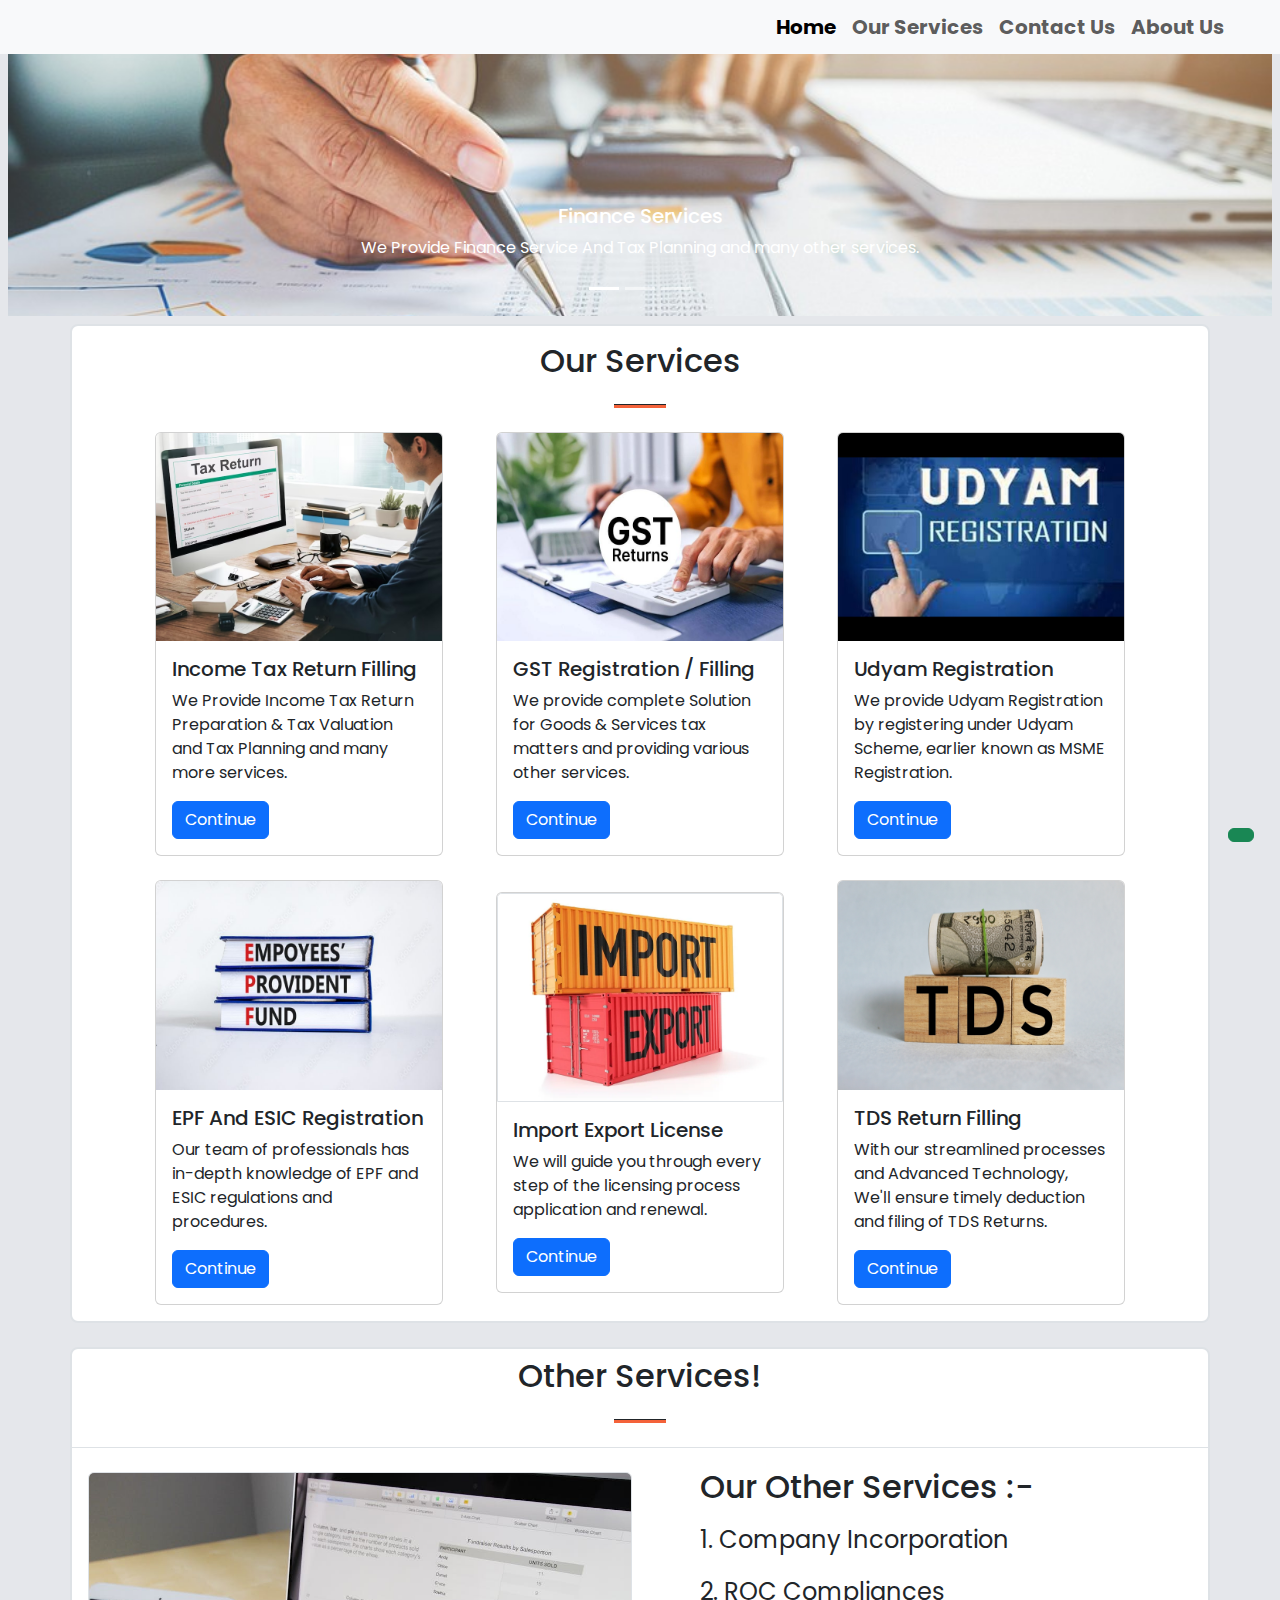
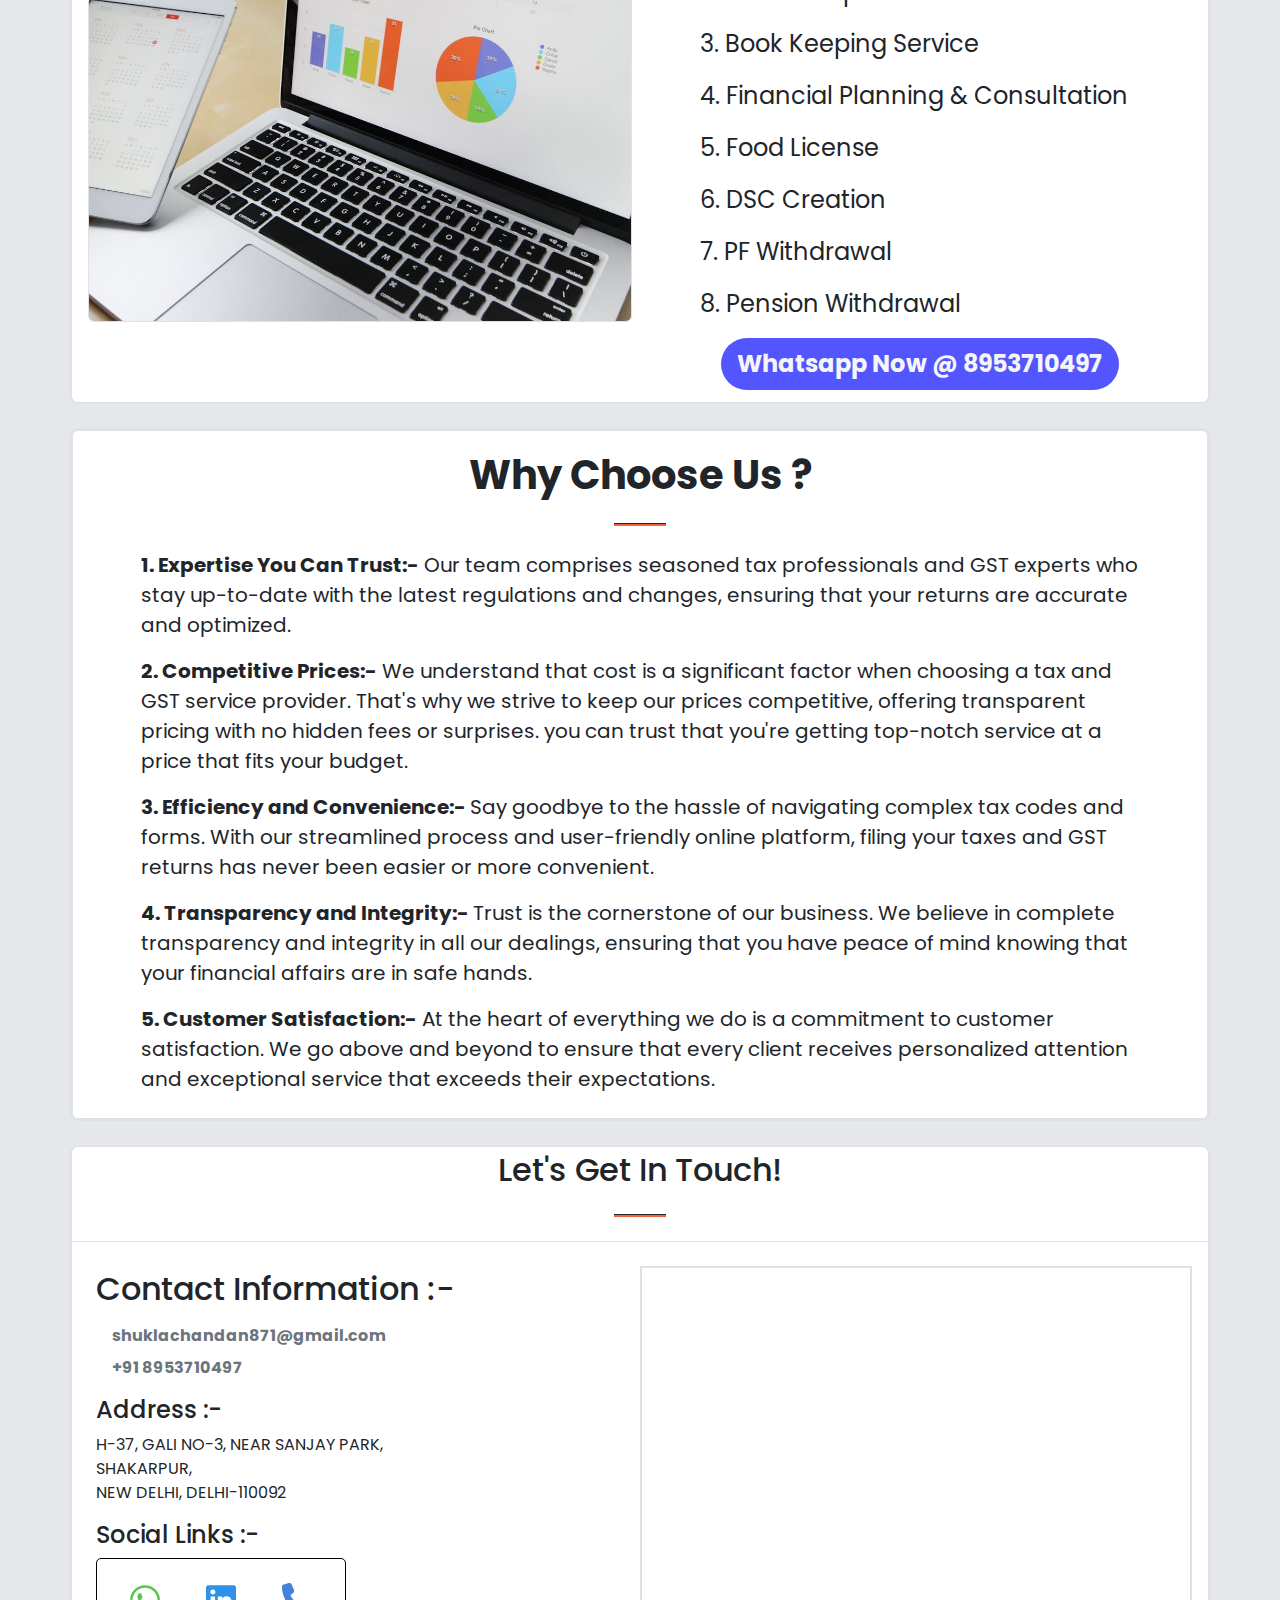
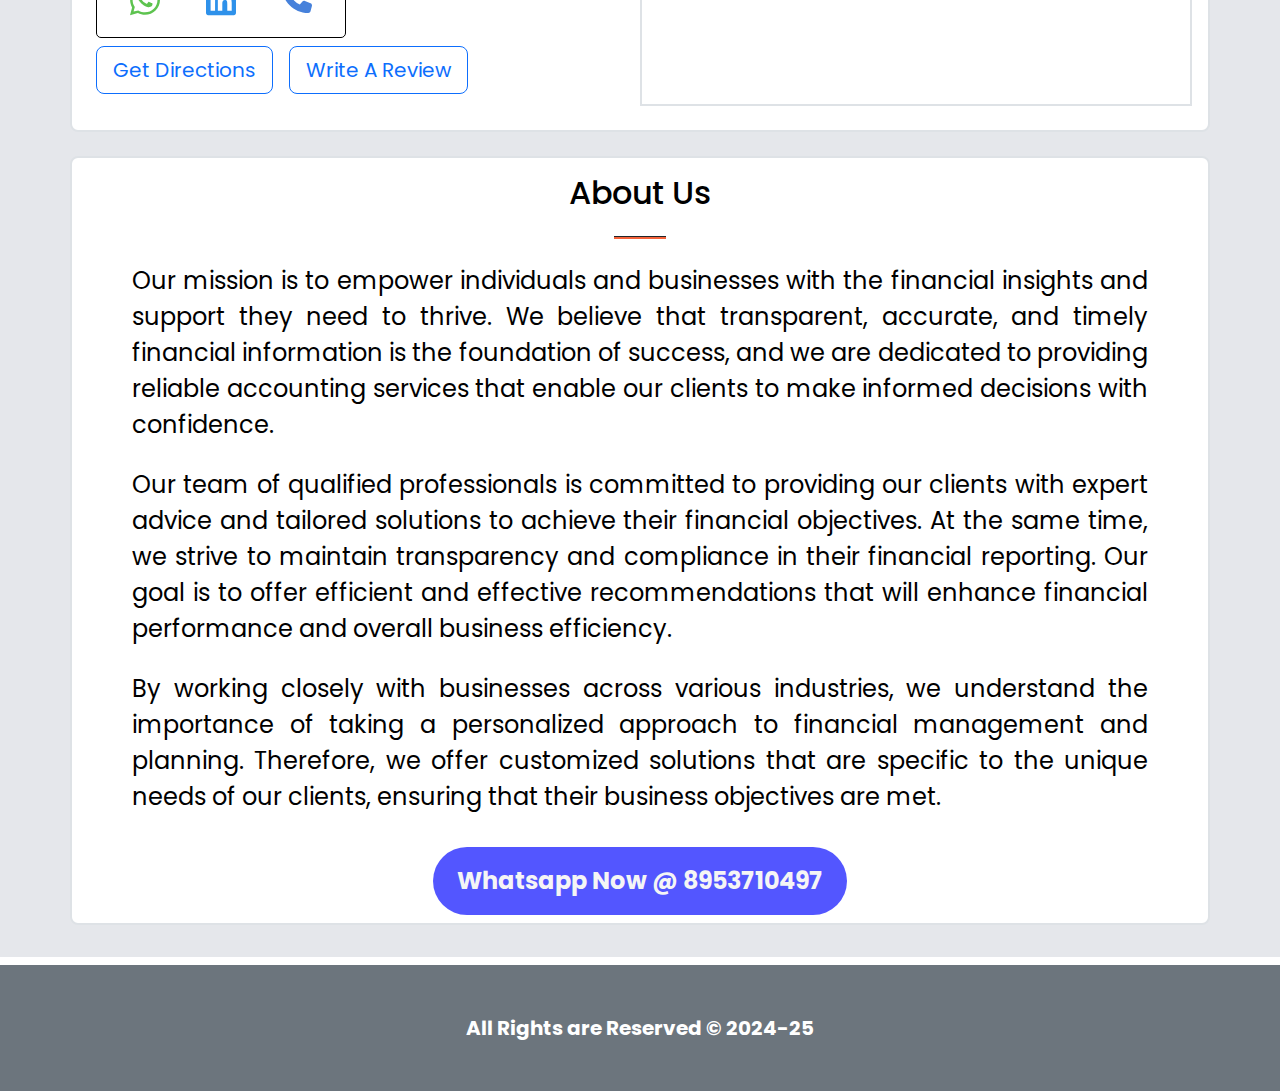
==== index.html @ 37f2f330 "Add review button." ====
<!DOCTYPE html>
<html lang="en">

<head>
  <meta charset="UTF-8">
  <meta name="viewport" content="width=device-width, initial-scale=1.0">

  <title>Yourtaxguy.in : ITR File, GST Registration , Udyam Registration & Other Commercial Services</title>

  <meta name="title"
    content="Yourtaxguy.in : ITR File, GST Registration , Udyam Registration & Other Commercial Services">

  <meta name="description"
    content="Yourtaxguy , taxguy : Yourtaxguy.in provides Income Tax Return Filling , ITR Filling , GST Registration , GST Return Filling , Udyam Registration , MSME Registration , EPF Registration , ESIC Registration , Import & Export License Compliances , Import Export License Renewal , TDS Return Filling , PF Withdrawal, Pension Withdrawal , Financial Planning , Food License , Book Keeping , DSC Creation , ROC Compliances services at one place Yourtaxguy,Delhi ITR File Agent,Delhi GST Registration Agent,Delhi Udyam Registration ,best ITR file near me,best GST Registration near me,best ITR File Agent in Gurugram,best GST Registration File Agent in Gurugram">

  <meta name="keywords"
    content="Yourtaxguy, Taxguy , taxguy , taxmate , taxsavy , taxsaver , taxsavypro , taxreturn , tax return , GST return , yourtaxsavy.in , Yourtaxguy.in , yourtaxguy.in ">


  <meta name="DC.title" content="ITR Filing in Delhi, GST Return Filing ">
  <meta name="DC.description"
    content="Get expert assistance for Income Tax Return (ITR) filing services and Goods and Services Tax (GST) registration in Delhi. Our team of professionals can help you with accurate and timely filing of your ITR and comprehensive GST registration services. Contact us today for personalized tax and compliance solutions.">


  <meta name="copyright"
    content="CHANDAN SHUKLA & ASSOCIATES, H. No.-1063, Gali No.- 25A,Swatantra Nagar, Narela, Delhi -110040, India">
  <meta name="city" content="Delhi">
  <meta name="country" content="India">
  <meta name="zipcode" content="110040">
  <meta name="state" content="Delhi">
  <meta name="rating" content="general">
  <meta name="geo.region" content="IN-DL">
  <meta name="geo.placename" content="Delhi">
  <meta name="geography" content="H. No.-1063, Gali No.- 25A,Swatantra Nagar, Narela, Delhi -110040, India">


  <meta http-equiv="content-language" content="en">
  <meta name="distribution" content="global">

  <meta name="robots" content="index , follow">
  <meta name="googlebot" content="index , follow">
  <meta name="googlebot" content="notranslate">
  <meta name="google" content="nopagereadaloud">


  <meta name="author" content="Master">


  <link rel="canonical" href="https://yourtaxguy.in/">

  <!-- this is favicon -->
  <link rel="icon" type="image/png" sizes="32x32" href="./assets/android-chrome-192x192.png">


  <!-- this is for facebook -->
  <meta property="og:type" content="website">
  <meta property="og:url" content="https://yourtaxguy.in/">
  <meta property="og:title"
    content="Yourtaxguy.in : ITR File, GST Registration , Udyam Registration & Other Commercial Services">

  <meta property="og:description"
    content="Yourtaxguy , taxguy : Yourtaxguy.in provides Income Tax Return Filling , ITR Filling , GST Registration , GST Return Filling , Udyam Registration , MSME Registration , EPF Registration , ESIC Registration , Import & Export License Compliances , Import Export License Renewal , TDS Return Filling , PF Withdrawal, Pension Withdrawal , Financial Planning , Food License , Book Keeping , DSC Creation , ROC Compliances services at one place Yourtaxguy">




  <!-- this is for twitter -->
  <meta property="twitter:url" content="https://yourtaxguy.in/">

  <meta property="twitter:title"
    content="Yourtaxguy.in : ITR File, GST Registration , Udyam Registration & Other Commercial Services">

  <meta property="twitter:description"
    content="Yourtaxguy , taxguy : Yourtaxguy.in provides Income Tax Return Filling , ITR Filling , GST Registration , GST Return Filling , Udyam Registration , MSME Registration , EPF Registration , ESIC Registration , Import & Export License Compliances , Import Export License Renewal , TDS Return Filling , PF Withdrawal, Pension Withdrawal , Financial Planning , Food License , Book Keeping , DSC Creation , ROC Compliances services at one place Yourtaxguy">

  <!-- Google Tag Manager -->
  <script>(function (w, d, s, l, i) {
      w[l] = w[l] || []; w[l].push({
        'gtm.start':
          new Date().getTime(), event: 'gtm.js'
      }); var f = d.getElementsByTagName(s)[0],
        j = d.createElement(s), dl = l != 'dataLayer' ? '&l=' + l : ''; j.async = true; j.src =
          'https://www.googletagmanager.com/gtm.js?id=' + i + dl; f.parentNode.insertBefore(j, f);
    })(window, document, 'script', 'dataLayer', 'GTM-MVFW723H');</script>
  <!-- End Google Tag Manager -->

  <!-- this is bootstrap -->
  <link href="https://cdn.jsdelivr.net/npm/bootstrap@5.3.3/dist/css/bootstrap.min.css" rel="stylesheet"
    integrity="sha384-QWTKZyjpPEjISv5WaRU9OFeRpok6YctnYmDr5pNlyT2bRjXh0JMhjY6hW+ALEwIH" crossorigin="anonymous">
  <link rel="stylesheet" href="./css/styles.css">

  <!-- this is fontawesome icons -->
  <link rel="stylesheet" href="https://cdnjs.cloudflare.com/ajax/libs/font-awesome/6.5.2/css/all.min.css"
    integrity="sha512-SnH5WK+bZxgPHs44uWIX+LLJAJ9/2PkPKZ5QiAj6Ta86w+fsb2TkcmfRyVX3pBnMFcV7oQPJkl9QevSCWr3W6A=="
    crossorigin="anonymous" referrerpolicy="no-referrer" />
  <script src="https://cdn.jsdelivr.net/npm/bootstrap@5.3.3/dist/js/bootstrap.bundle.min.js"
    integrity="sha384-YvpcrYf0tY3lHB60NNkmXc5s9fDVZLESaAA55NDzOxhy9GkcIdslK1eN7N6jIeHz" crossorigin="anonymous"
    defer></script>
  <script src="./Js/main.js" defer></script>
</head>

<body>
  <!-- Google Tag Manager (noscript) -->
  <noscript><iframe src="https://www.googletagmanager.com/ns.html?id=GTM-MVFW723H" height="0" width="0"
      style="display:none;visibility:hidden"></iframe></noscript>
  <!-- End Google Tag Manager (noscript) -->



  <main class="main-section mb-2 py-2">
    <nav class="navbar navbar-expand-lg bg-body-tertiary fixed-top mb-2 py-1" id="main-nav">
      <div class="container-fluid px-4 px-lg-5">

        <!--  <a class="navbar-brand home" href="/" >
          <img src="./assets/update_logo(2).png" alt="LOGO" class="img-fluid" id="logo">
        </a> -->
        <button class="navbar-toggler" type="button" data-bs-toggle="collapse" data-bs-target="#navbarSupportedContent"
          aria-controls="navbarSupportedContent" aria-expanded="false" aria-label="Toggle navigation">
          <span class="navbar-toggler-icon"></span>
        </button>
        <div class="collapse navbar-collapse" id="navbarSupportedContent">
          <ul class="navbar-nav ms-auto my-2 my-lg-0">
            <li class="nav-item fw-bold fs-5">
              <a class="nav-link active" aria-current="page" href="#">Home</a>
            </li>
            <li class="nav-item fw-bold fs-5">
              <a class="nav-link" href="#services">Our Services</a>
            </li>

            <li class="nav-item fw-bold fs-5">
              <a class="nav-link" href="#contact">Contact Us</a>
            </li>
            <li class="nav-item fw-bold fs-5">
              <a class="nav-link" href="#about-heading">About Us</a>
            </li>
          </ul>

        </div>
      </div>
    </nav>



    <!--This is content  -->
    <div id="carouselExampleSlidesOnly" class="carousel slide my-2" data-bs-ride="carousel">
      <!-- Indicator -->

      <div class="carousel-indicators">
        <button type="button" data-bs-target="#carouselExampleDark" data-bs-slide-to="0" class="active"
          aria-current="true" aria-label="Slide 1"></button>
        <button type="button" data-bs-target="#carouselExampleDark" data-bs-slide-to="1" aria-label="Slide 2"></button>
        <button type="button" data-bs-target="#carouselExampleDark" data-bs-slide-to="2" aria-label="Slide 3"></button>
      </div>


      <div class="carousel-inner">
        <div class="carousel-item active px-2">
          <img src="./images/finance-1.jpg" class="d-block w-100" alt="finance-image">
          <!--  -->
          <div class="carousel-caption d-none d-md-block text-white">
            <h5>Finance Services</h5>
            <p>We Provide Finance Service And Tax Planning and many other services.</p>
          </div>

        </div>
        <div class="carousel-item px-2">
          <img src="./images/income-tax-2.jpg" class="d-block w-100" alt="income-tax-image">
          <!--  -->
          <div class="carousel-caption d-none d-md-block text-white">
            <h5>Income Tax And Many Other Services</h5>
            <p>We Provide Income Tax Return And GST Registration and many other services.</p>
          </div>

        </div>
        <div class="carousel-item px-2">
          <img src="./images/coins-3.jpg" class="d-block w-100" alt="coings-image">


          <div class="carousel-caption d-none d-md-block text-white">
            <h5>Economical Services</h5>
            <p>Tax Planning, GST Registration , Udyam Registration.</p>
          </div>

        </div>
      </div>

    </div>



    <section class="page-section container bg-white border border-2 rounded-3 py-3 my-2" id="services">
      <div class="container px-4 px-lg-5">
        <h2 class="text-center mt-0">Our Services</h2>
        <hr class="divider" />


        <div
          class="d-flex flex-column gap-2 justify-content-center  align-items-center flex-md-row  justify-content-md-around">


          <div class="card" style="width: 18rem;">
            <img src="./images/image_1.jpg" class="card-img-top" alt="tax-return-image">
            <div class="card-body">
              <h5 class="card-title">Income Tax Return Filling</h5>
              <p class="card-text">We Provide Income Tax Return Preparation & Tax Valuation and Tax Planning and many
                more services.</p>
              <!-- Here we Will Change -->
              <a href="https://wa.me/+918953710497?text=Hi Sir , I need help for ITR Filing." target="_blank"
                class="btn btn-primary">Continue</a>
            </div>
          </div>



          <div class="card" style="width: 18rem;">
            <img src="./images/GST_img.jpg" class="card-img-top" alt="gst-return-img">
            <div class="card-body">
              <h5 class="card-title">GST Registration / Filling</h5>
              <p class="card-text">We provide complete Solution for Goods & Services tax matters and providing various
                other services.</p>
              <a href="https://wa.me/+918953710497?text=Hi Sir,I need help for GST Related Services." target="_blank"
                class="btn btn-primary">Continue</a>
            </div>
          </div>




          <div class="card" style="width: 18rem;">
            <img src="./images/udyam_register_2.jpg" class="card-img-top" alt="Udyam-registeration-image">
            <div class="card-body">
              <h5 class="card-title">Udyam Registration</h5>
              <p class="card-text">We provide Udyam Registration by registering under Udyam Scheme, earlier known as
                MSME Registration.</p>
              <a href="https://wa.me/+918953710497?text=Hi Sir , I need help for Udyam Registration." target="_blank"
                class="btn btn-primary">Continue</a>
            </div>
          </div>

          <!-- THis is fourth -->
        </div>
        <br>
        <div
          class="d-flex flex-column gap-2 justify-content-center  align-items-center flex-md-row  justify-content-md-around">
          <!-- this is fourth -->
          <div class="card" style="width: 18rem;">
            <img src="./images/img_epf-3.jpg" class="card-img-top" alt="GST-img">
            <div class="card-body">
              <h5 class="card-title">EPF And ESIC Registration</h5>
              <p class="card-text">Our team of professionals has in-depth knowledge of EPF and ESIC regulations and
                procedures.</p>
              <a href="https://wa.me/+918953710497?text=Hi Sir , I need help for EPF or ESIC Registration."
                target="_blank" class="btn btn-primary">Continue</a>
            </div>
          </div>
          <!-- this is fifth -->
          <div class="card" style="width: 18rem;">
            <img src="./images/import_export.webp" class="card-img-top border-bottom border" alt="GST-img">
            <div class="card-body">
              <h5 class="card-title">Import Export License</h5>
              <p class="card-text">We will guide you through every step of the licensing process application and
                renewal.</p>
              <a href="https://wa.me/+918953710497?text=Hi Sir , I need help regarding Import Export License."
                target="_blank" class="btn btn-primary">Continue</a>
            </div>
          </div>
          <!-- this is sixth -->
          <div class="card" style="width: 18rem;">
            <img src="./images/TDS.webp" class="card-img-top" alt="GST-img">
            <div class="card-body">
              <h5 class="card-title">TDS Return Filling</h5>
              <p class="card-text">With our streamlined processes and Advanced Technology, We'll ensure timely deduction
                and filing of TDS Returns.</p>
              <a href="https://wa.me/+918953710497?text=Hi Sir , I need help regarding TDS Return Filing."
                target="_blank" class="btn btn-primary">Continue</a>
            </div>
          </div>


        </div>
      </div>
    </section>


    <section class="page-section my-4 container bg-white border border-2 rounded-3" id="other-services">
      <div class="row gx--4 gx-lg-5 justify-content-center">
        <div class="col-lg-8 col-xl-6 text-center">
          <h2 class="mt-2">Other Services!</h2>
          <hr class="divider" />
        </div>
      </div>
      <!-- here content will arrive -->
      <div class="row  border-top px-2 py-2">

        <!-- this is first column -->
        <div class="col-12 col-md-6 py-2 px-2 mt-sm-2">
          <div class="d-flex justify-content-center align-items-center flex-md-column mx-auto mw-1400">


            <img src="./images/finance.jpg" class="border rounded-2 img-fluid object-fit-cover w-100 mw-400 h-350"
              alt="finance-img">
          </div>
        </div>
        <!-- this is second column -->
        <div class="col-12 col-md-6 mt-1 mt-sm-2">
          <div class="mx-4 px-4 mt-1 fs-4">
            <h3 class="text-start fs-2 mb-1">Our Other Services :-</h3>
            <p class="mt-3">1. Company Incorporation</p>
            <p>2. ROC Compliances</p>
            <p>3. Book Keeping Service</p>
            <p>4. Financial Planning & Consultation</p>
            <p>5. Food License</p>
            <p>6. DSC Creation</p>
            <p>7. PF Withdrawal</p>
            <p>8. Pension Withdrawal</p>
            <div class="d-flex justify-content-center align-items-center">

              <a href="https://wa.me/+918953710497" target="_blank"
                class="other-service-btn fs-4 px-3 py-2 mb-1 text-decoration-none">Whatsapp Now @ 8953710497</a>
            </div>
          </div>
        </div>
      </div>
    </section>


    <section class="page-section my-4 container  bg-white border border-2 rounded-3" id="why-choose-us">
      <!--  -->
      <div class="row border px-2 py-2 rounded">
        <!--this is second column  -->
        <div class="col-12 mt-1 mt-sm-2">
          <div class="mx-4 px-4 mt-1 fs-4">
            <!--  -->
            <div class="row gx--4 gx-lg-5 justify-content-center">
              <div class="col-lg-8 col-xl-6 text-center">
                <h1 class="mt-0 fs-1 fw-bold">Why Choose Us ?</h1>
                <hr class="divider" />
              </div>
            </div>

            <!--  -->
            <div class="fs-5">
              <p><strong>1. Expertise You Can Trust:-</strong> Our team comprises seasoned tax professionals and GST
                experts who stay up-to-date with the latest regulations and changes, ensuring that your returns are
                accurate and optimized. </p>
              <p><strong> 2. Competitive Prices:-</strong> We understand that cost is a significant factor when choosing
                a tax and GST service provider. That's why we strive to keep our prices competitive, offering
                transparent pricing with no hidden fees or surprises. you can trust that you're getting top-notch
                service at a price that fits your budget.</p>
              <p><strong>3. Efficiency and Convenience:- </strong>Say goodbye to the hassle of navigating complex tax
                codes and forms. With our streamlined process and user-friendly online platform, filing your taxes and
                GST returns has never been easier or more convenient.</p>
              <p><strong>4. Transparency and Integrity:- </strong>Trust is the cornerstone of our business. We believe
                in complete transparency and integrity in all our dealings, ensuring that you have peace of mind knowing
                that your financial affairs are in safe hands.</p>

              <p><strong>5. Customer Satisfaction:-</strong> At the heart of everything we do is a commitment to
                customer satisfaction. We go above and beyond to ensure that every client receives personalized
                attention and exceptional service that exceeds their expectations.</p>

            </div>



          </div>
        </div>

        <!--  -->
      </div>

    </section>


    <section class="page-section my-4 container bg-white border border-2 rounded-3" id="contact">

      <div class="row gx-4 gx-lg-5 justify-content-center">
        <div class="col-lg-8 col-xl-6 text-center">
          <h2 class="mt-1">Let's Get In Touch!</h2>
          <hr class="divider" />
        </div>
      </div>
      <div class="row border-top border-1 px-3 py-4 ">
        <div class="col-12 col-md-6 px-2 py-1">
          <section class="contact-info">
            <h2 class="text-md-wrap">Contact Information :-</h2>
            <ul class="list-unstyled mb-2 d-flex flex-column w-100">
              <li class="my-2"><span><i class="fa-solid fa-envelope"></i></span><a
                  href="mailto:shuklachandan871@gmail.com"
                  class="mx-2 px-2 link-secondary text-decoration-none fw-bold">shuklachandan871@gmail.com</a></li>


              <li class="mb-2"><span><i class="fa-solid fa-phone"></i></span><a href="tel:+91 8953710497"
                  class="mx-2 px-2 link-secondary text-decoration-none fw-bold">+91 8953710497</a></li>
            </ul>
          </section>

          <!-- Here we will show address -->
          <section class="address">
            <h3 class="fs-4">Address :-</h3>
            <address>
              H-37, GALI NO-3,
              NEAR SANJAY PARK,<br>
              SHAKARPUR, <br>
              NEW DELHI, DELHI-110092
            </address>
          </section>


          <h3 class="fs-4">Social Links :-</h3>
          <div class="social-icons py-4">
            <!-- This is whatsapp icon -->
            <a href="https://wa.me/+918953710497?text=Important update: Your financial statement review is complete. Click here for details."
              aria-label="Chat on Whatsapp" target="_blank" class="icon-center">
              <div class="icons">
                <svg version="1.1" xmlns="http://www.w3.org/2000/svg" xmlns:xlink="http://www.w3.org/1999/xlink"
                  viewBox="0,0,224,256" role="img" aria-labelledby="whatsapp">
                  <title id="whatsapp">Whatsapp</title>
                  <g fill="#5dc34f" fill-rule="nonzero" stroke="none" stroke-width="1" stroke-linecap="butt"
                    stroke-linejoin="miter" stroke-miterlimit="10" stroke-dasharray="" stroke-dashoffset="0"
                    font-family="none" font-weight="none" font-size="none" text-anchor="none"
                    style="mix-blend-mode: normal">
                    <g transform="scale(0.5,0.5)">
                      <path
                        d="M380.9,97.1c-41.9,-42 -97.7,-65.1 -157,-65.1c-122.4,0 -222,99.6 -222,222c0,39.1 10.2,77.3 29.6,111l-31.5,115l117.7,-30.9c32.4,17.7 68.9,27 106.1,27h0.1c122.3,0 224.1,-99.6 224.1,-222c0,-59.3 -25.2,-115 -67.1,-157zM223.9,438.7c-33.2,0 -65.7,-8.9 -94,-25.7l-6.7,-4l-69.8,18.3l18.6,-68.1l-4.4,-7c-18.5,-29.4 -28.2,-63.3 -28.2,-98.2c0,-101.7 82.8,-184.5 184.6,-184.5c49.3,0 95.6,19.2 130.4,54.1c34.8,34.9 56.2,81.2 56.1,130.5c0,101.8 -84.9,184.6 -186.6,184.6zM325.1,300.5c-5.5,-2.8 -32.8,-16.2 -37.9,-18c-5.1,-1.9 -8.8,-2.8 -12.5,2.8c-3.7,5.6 -14.3,18 -17.6,21.8c-3.2,3.7 -6.5,4.2 -12,1.4c-32.6,-16.3 -54,-29.1 -75.5,-66c-5.7,-9.8 5.7,-9.1 16.3,-30.3c1.8,-3.7 0.9,-6.9 -0.5,-9.7c-1.4,-2.8 -12.5,-30.1 -17.1,-41.2c-4.5,-10.8 -9.1,-9.3 -12.5,-9.5c-3.2,-0.2 -6.9,-0.2 -10.6,-0.2c-3.7,0 -9.7,1.4 -14.8,6.9c-5.1,5.6 -19.4,19 -19.4,46.3c0,27.3 19.9,53.7 22.6,57.4c2.8,3.7 39.1,59.7 94.8,83.8c35.2,15.2 49,16.5 66.6,13.9c10.7,-1.6 32.8,-13.4 37.4,-26.4c4.6,-13 4.6,-24.1 3.2,-26.4c-1.3,-2.5 -5,-3.9 -10.5,-6.6z">
                      </path>
                    </g>
                  </g>
                </svg>
              </div>
            </a>
            <!-- This is linkedin icon -->
            <a href="https://www.linkedin.com/in/chandan-prakash-shukla-a1a9a01b4/" target="_blank" class="icon-center"
              aria-label="LinkedIn">
              <div class="icons">
                <svg version="1.1" xmlns="http://www.w3.org/2000/svg" xmlns:xlink="http://www.w3.org/1999/xlink"
                  viewBox="0,0,224,256" role="img" aria-labelledby="titleID">
                  <title id="titleID">LinkedIn</title>
                  <g fill-opacity="0.87059" fill="#0f81e7" fill-rule="nonzero" stroke="none" stroke-width="1"
                    stroke-linecap="butt" stroke-linejoin="miter" stroke-miterlimit="10" stroke-dasharray=""
                    stroke-dashoffset="0" font-family="none" font-weight="none" font-size="none" text-anchor="none"
                    style="mix-blend-mode: normal" aria-label="icon" role="icon">
                    <g transform="scale(0.5,0.5)">
                      <path
                        d="M416,32h-384.1c-17.6,0 -31.9,14.5 -31.9,32.3v383.4c0,17.8 14.3,32.3 31.9,32.3h384.1c17.6,0 32,-14.5 32,-32.3v-383.4c0,-17.8 -14.4,-32.3 -32,-32.3zM135.4,416h-66.4v-213.8h66.5v213.8zM102.2,173c-21.3,0 -38.5,-17.3 -38.5,-38.5c0,-21.2 17.2,-38.5 38.5,-38.5c21.2,0 38.5,17.3 38.5,38.5c0,21.3 -17.2,38.5 -38.5,38.5zM384.3,416h-66.4v-104c0,-24.8 -0.5,-56.7 -34.5,-56.7c-34.6,0 -39.9,27 -39.9,54.9v105.8h-66.4v-213.8h63.7v29.2h0.9c8.9,-16.8 30.6,-34.5 62.9,-34.5c67.2,0 79.7,44.3 79.7,101.9z">
                      </path>
                    </g>
                  </g>
                </svg>
              </div>
            </a>
            <!-- this is phone icon -->
            <a href="tel:+91 8953710497" class="icon-center" aria-label="Phone">
              <div class="icons">
                <svg version="1.1" xmlns="http://www.w3.org/2000/svg" xmlns:xlink="http://www.w3.org/1999/xlink"
                  viewBox="0,0,256,256" role="img" aria-labelledby="phone">
                  <title id="phone">Phone</title>
                  <g fill="#4681db" fill-rule="nonzero" stroke="none" stroke-width="1" stroke-linecap="butt"
                    stroke-linejoin="miter" stroke-miterlimit="10" stroke-dasharray="" stroke-dashoffset="0"
                    font-family="none" font-weight="none" font-size="none" text-anchor="none"
                    style="mix-blend-mode: normal">
                    <g transform="translate(-0.00564,0.00564) scale(0.5,0.5)">
                      <path
                        d="M164.9,24.6c-7.7,-18.6 -28,-28.5 -47.4,-23.2l-88,24c-17.4,4.8 -29.5,20.6 -29.5,38.6c0,247.4 200.6,448 448,448c18,0 33.8,-12.1 38.6,-29.5l24,-88c5.3,-19.4 -4.6,-39.7 -23.2,-47.4l-96,-40c-16.3,-6.8 -35.2,-2.1 -46.3,11.6l-40.4,49.3c-70.4,-33.3 -127.4,-90.3 -160.7,-160.7l49.3,-40.3c13.7,-11.2 18.4,-30 11.6,-46.3l-40,-96z">
                      </path>
                    </g>
                  </g>
                </svg>
              </div>
            </a>

          </div>
          <div class="d-flex gap-3">
            <div>
              <a href="#" id="direction-link">
                <button class="btn btn-outline-primary btn-lg my-2 px-3 py-2 fs-5 direction" id="direction">
                  <i class="fa fa-location-arrow"></i>
                  Get Directions</button>
              </a>
            </div>


            <!--  -->
            <div>
              <a href="https://g.co/kgs/AqQLzF2" target="_blank">
              <button class="btn btn-outline-primary btn-lg my-2 px-3 py-2 fs-5">
                Write A Review
              </button>
            </a>
            </div>
          </div>

        </div>
        <section class="col-12 col-md-6 border border-2 py-2">
          <iframe
            src="https://www.google.com/maps/embed?pb=!1m18!1m12!1m3!1d17278.018504599906!2d77.2571891956!3d28.62875570333559!2m3!1f0!2f0!3f0!3m2!1i1024!2i768!4f13.1!3m3!1m2!1s0x390ce34d3da9c6a1%3A0x2f061e770eccf4a7!2sShakarpur%2C%20Delhi%2C%20110092!5e0!3m2!1sen!2sin!4v1716175471389!5m2!1sen!2sin"
            width="100%" height="400" style="border:0;" allowfullscreen="" loading="lazy"
            referrerpolicy="no-referrer-when-downgrade"></iframe>
        </section>
      </div>
    </section>


    <section class="page-section my-4 border border-2 rounded-3 container  bg-white" id="about-us">
      <div class="px-4 px-lg-5">
        <div class="row gx-4 gx-lg-5 justify-content-center">
          <div class="col">
            <h2 class="text-black mt-3 text-center" id="about-heading">About Us</h2>

            <hr class="divider divider-light" />

            <p class="text-black fs-4 mb-4 about-para">Our mission is to empower individuals and businesses with the
              financial insights and support they need to thrive. We believe that transparent, accurate, and timely
              financial information is the foundation of success, and we are dedicated to providing reliable accounting
              services that enable our clients to make informed decisions with confidence.</p>
            <p class="text-black fs-4 mb-4 about-para">
              Our team of qualified professionals is committed to providing our clients with expert advice and tailored
              solutions to achieve their financial objectives. At the same time, we strive to maintain transparency and
              compliance in their financial reporting. Our goal is to offer efficient and effective recommendations that
              will enhance financial performance and overall business efficiency.
            </p>
            <p class="text-black fs-4 mb-4 about-para">
              By working closely with businesses across various industries, we understand the importance of taking a
              personalized approach to financial management and planning. Therefore, we offer customized solutions that
              are specific to the unique needs of our clients, ensuring that their business objectives are met.
            </p>
            <div class="d-flex justify-content-center align-items-center ">
              <a href="https://wa.me/+918953710497" target="_blank"
                class="about-btn about-link fs-4 px-4 py-3 mx-4 my-2 text-decoration-none">Whatsapp Now @ 8953710497</a>
            </div>
          </div>
        </div>
      </div>
    </section>


    <section id="whatsapp-fix-button" class="whatsapp-enquiry fs-3">
      <a href="https://wa.me/+918953710497" target="_blank" class="text-decoration-none">
        <button class="btn btn-success d-inline-block rounded-2" style="font-size: inherit;"><i
            class="fab fa-whatsapp"></i></button>
      </a>
    </section>

  </main>

  <footer class="bg-secondary py-5 text-white">
    <div class="container px-4 px-lg-5">
      <div class="small text-center fw-bold fs-5">All Rights are Reserved &copy; 2024-25</div>
    </div>
  </footer>




</body>

</html>
---- css/styles.css ----
@import url('https://fonts.googleapis.com/css2?family=Poppins:ital,wght@0,100;0,200;0,300;0,400;0,500;0,600;0,700;0,800;0,900;1,100;1,200;1,300;1,400;1,500;1,600;1,700;1,800;1,900&family=Roboto:ital,wght@0,100;0,300;0,400;0,500;0,700;0,900;1,100;1,300;1,400;1,500;1,700;1,900&display=swap');

* {
    font-family: "Poppins", sans-serif;
}
:root {
    --bg-orange: hsla(13, 85%, 79%, 0.624);
}


#logo{
    max-width: 100px;
    max-height: 100px;
    border-radius: 5px;
}
html,body {
    scroll-behavior: smooth !important;
}

/* utility classes */
.mw-1400{
    max-width: 1400px;
}
.mw-400{
    max-width: 700px;
}
.h-350{
    height: 450px;
}


#mainNav {
    box-shadow: 0 0.5rem 1rem rgba(0, 0, 0, 0.15);
    background-color: #fff;
}



.carousel-item {
    max-width: 1500px;
}

.carousel-item img {
    min-width: 100vh;
    object-fit: cover;
    height: 300px;
}

.divider {
    height: 0.2rem;
    max-width: 3.25rem;
    margin: 1.5rem auto;
    background-color: #f4623a;
    opacity: 1;
}


.nav-link:hover {
    color: #f4623a;
}

.social-icons .icons {
    max-height: 30px;
    max-width: 30px;
}

.social-icons {
    max-width: 250px;
    display: grid;
    gap: 5px;
    grid-template-columns: repeat(3, 1fr);
    grid-template-rows:auto;
    padding: 0.75rem 0.75rem;
    align-items: start;
    border: 1px solid black;
    border-radius: 5px;
}
.icon-center{
    text-align: -webkit-center;
}

.main-section {
    background-color: rgb(243 244 246);
    background-color: #e5e7eb;

}

#direction {
    cursor: pointer;
}

.col .about-para {
    text-align: justify;

}

.about-btn,
.other-service-btn {
    background-color: #5356FF;
    text-align: center;
    display: inline-block;
    color: #f5f5f5;
    border-radius: 10rem;
    font-weight: 700;
}

.about-btn:active {
    box-shadow: 3px 5px #808080;
}

.about-btn:hover {
    background-color: hsl(239, 90%, 69%);
    cursor: pointer;
}

.other-service-btn:active {
    box-shadow: 3px 5px #808080;
}

.other-service-btn:hover {
    background-color: hsl(239, 90%, 69%);
    cursor: pointer;
}



.whatsapp-enquiry {
    position: fixed;
    bottom: 5%;
    right: 2%;
}
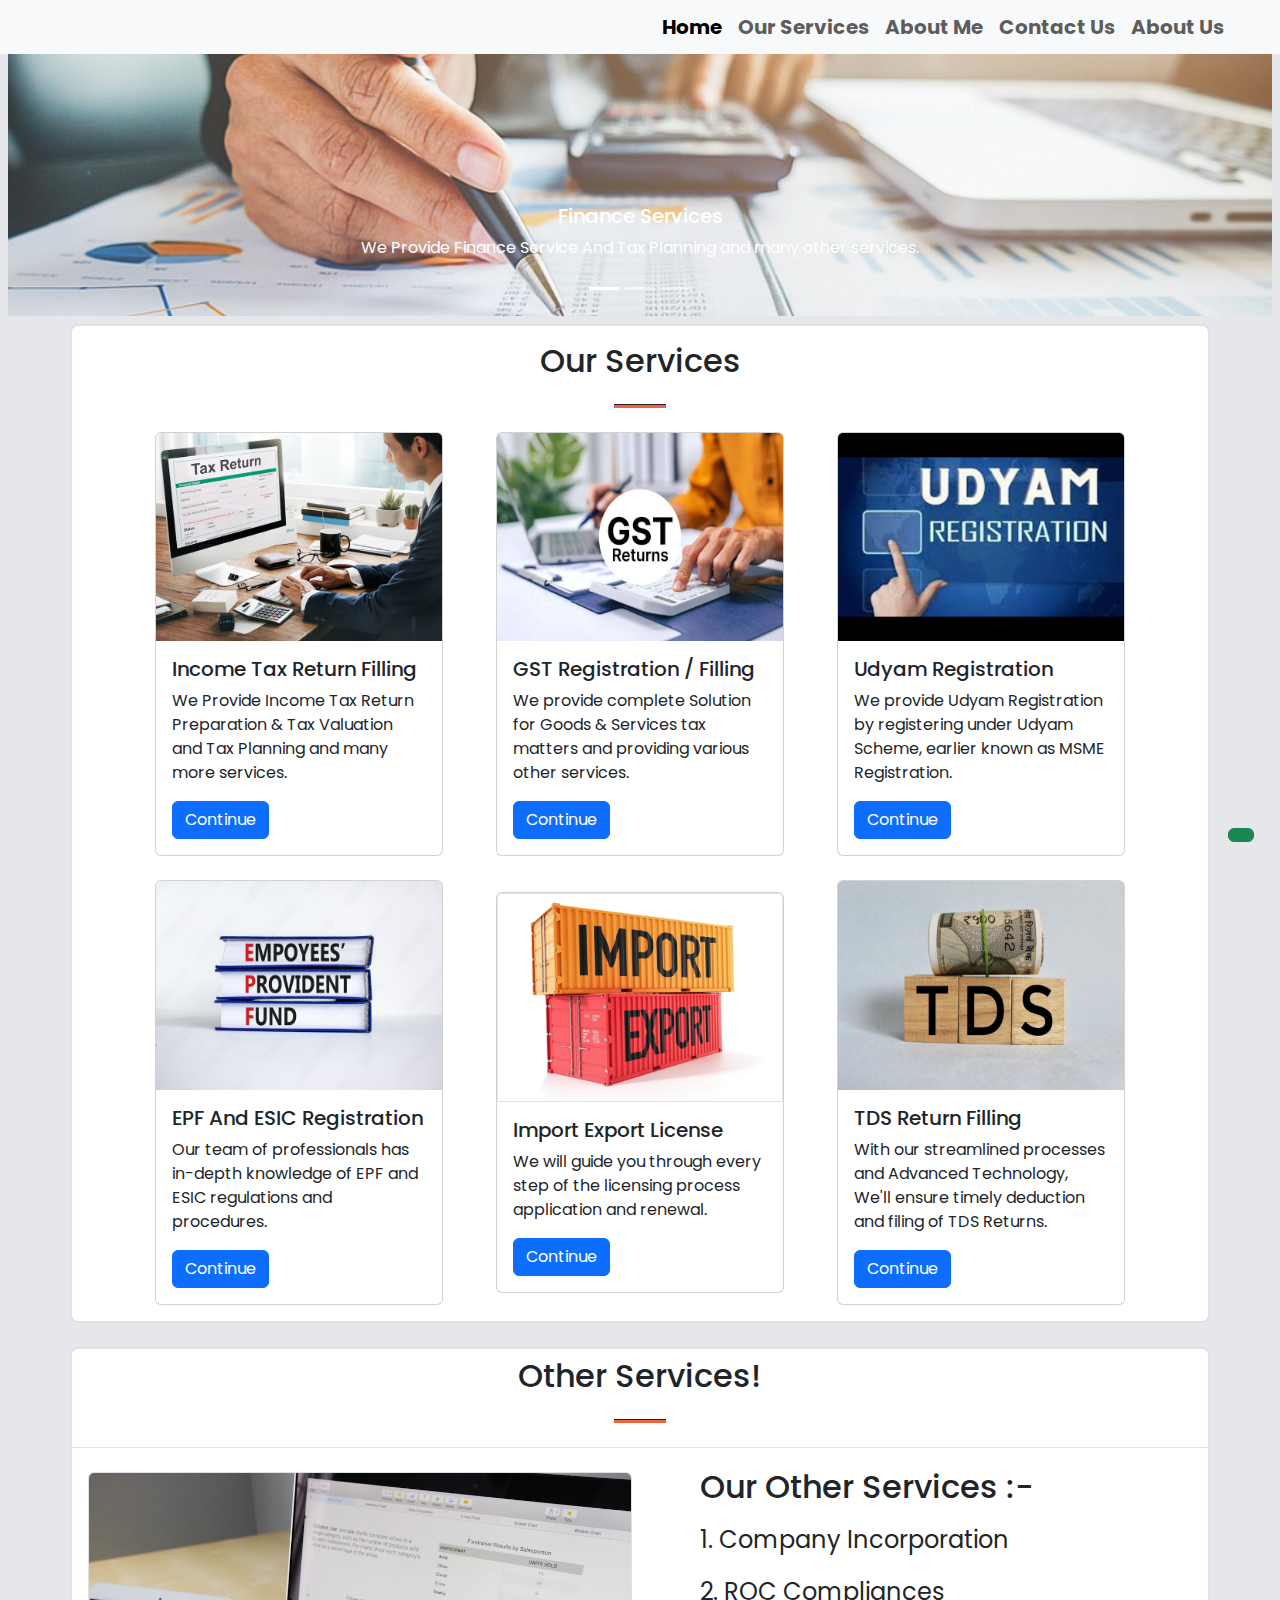
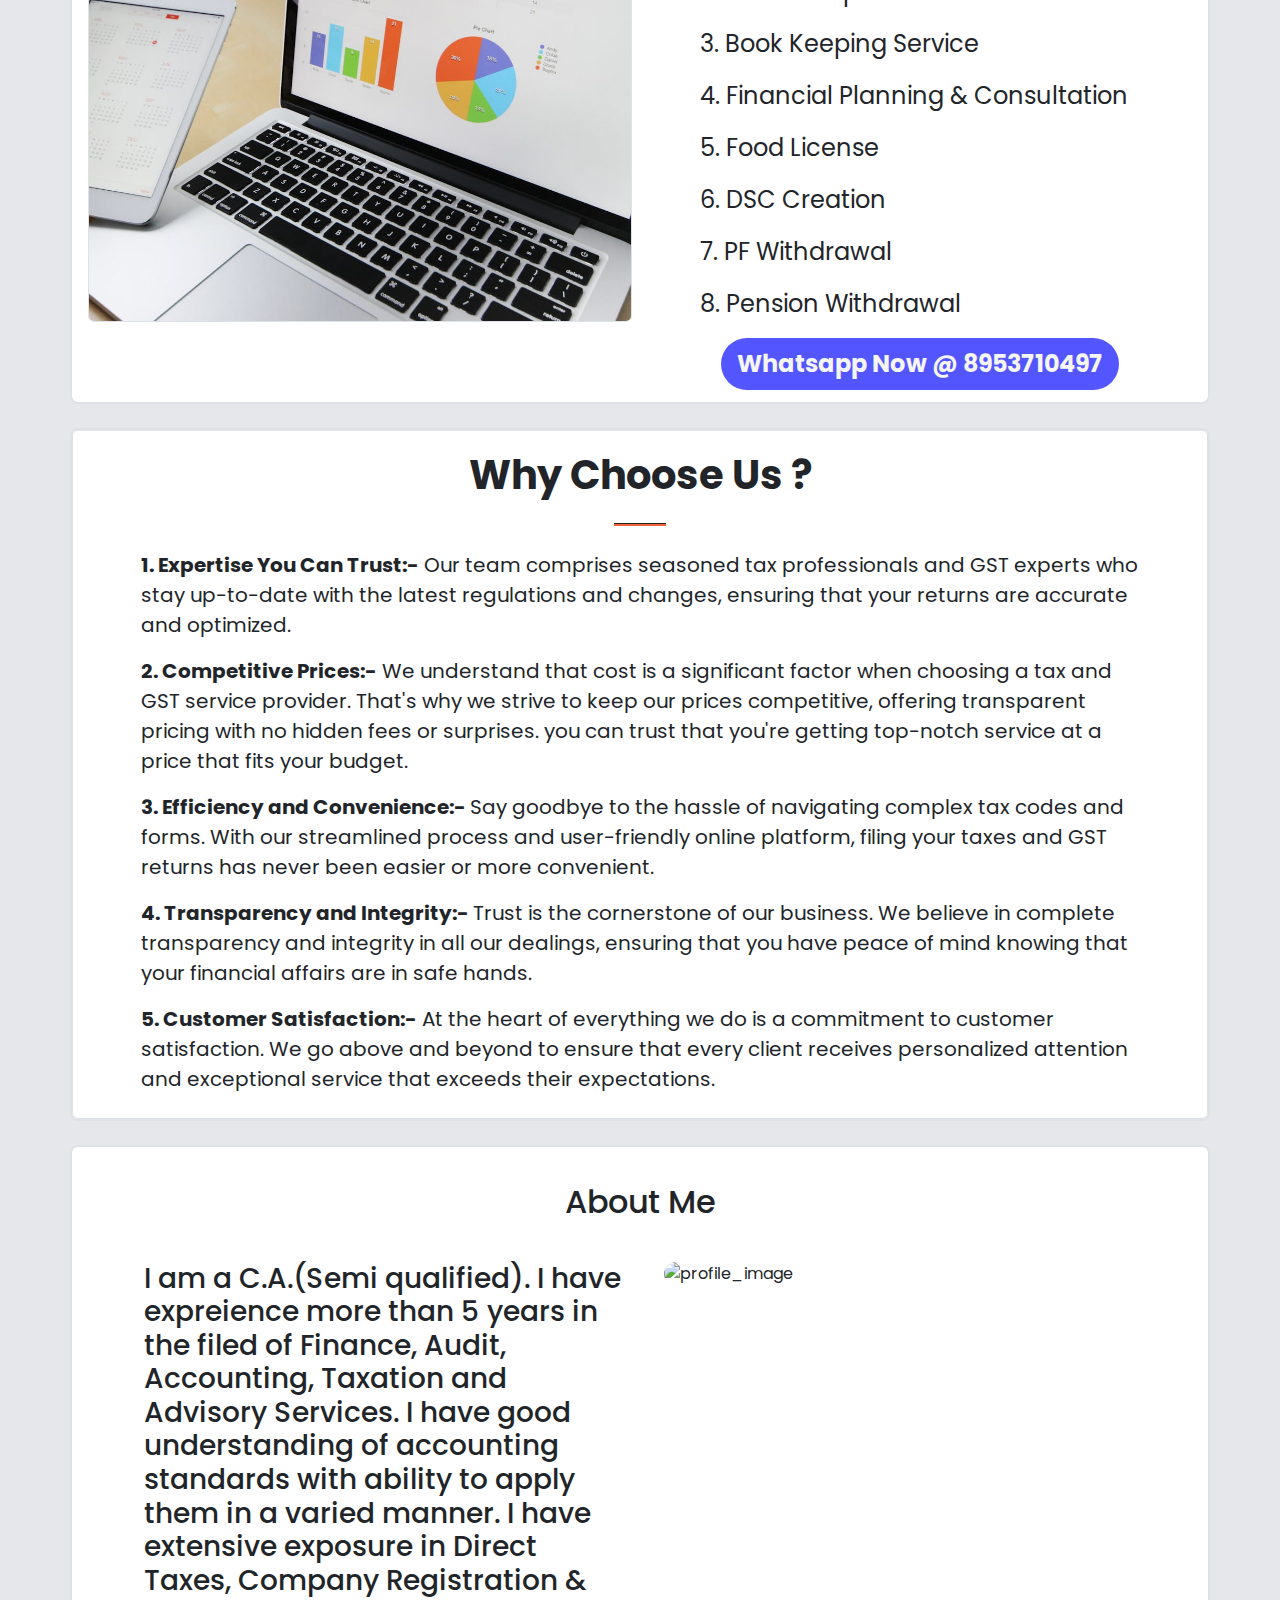
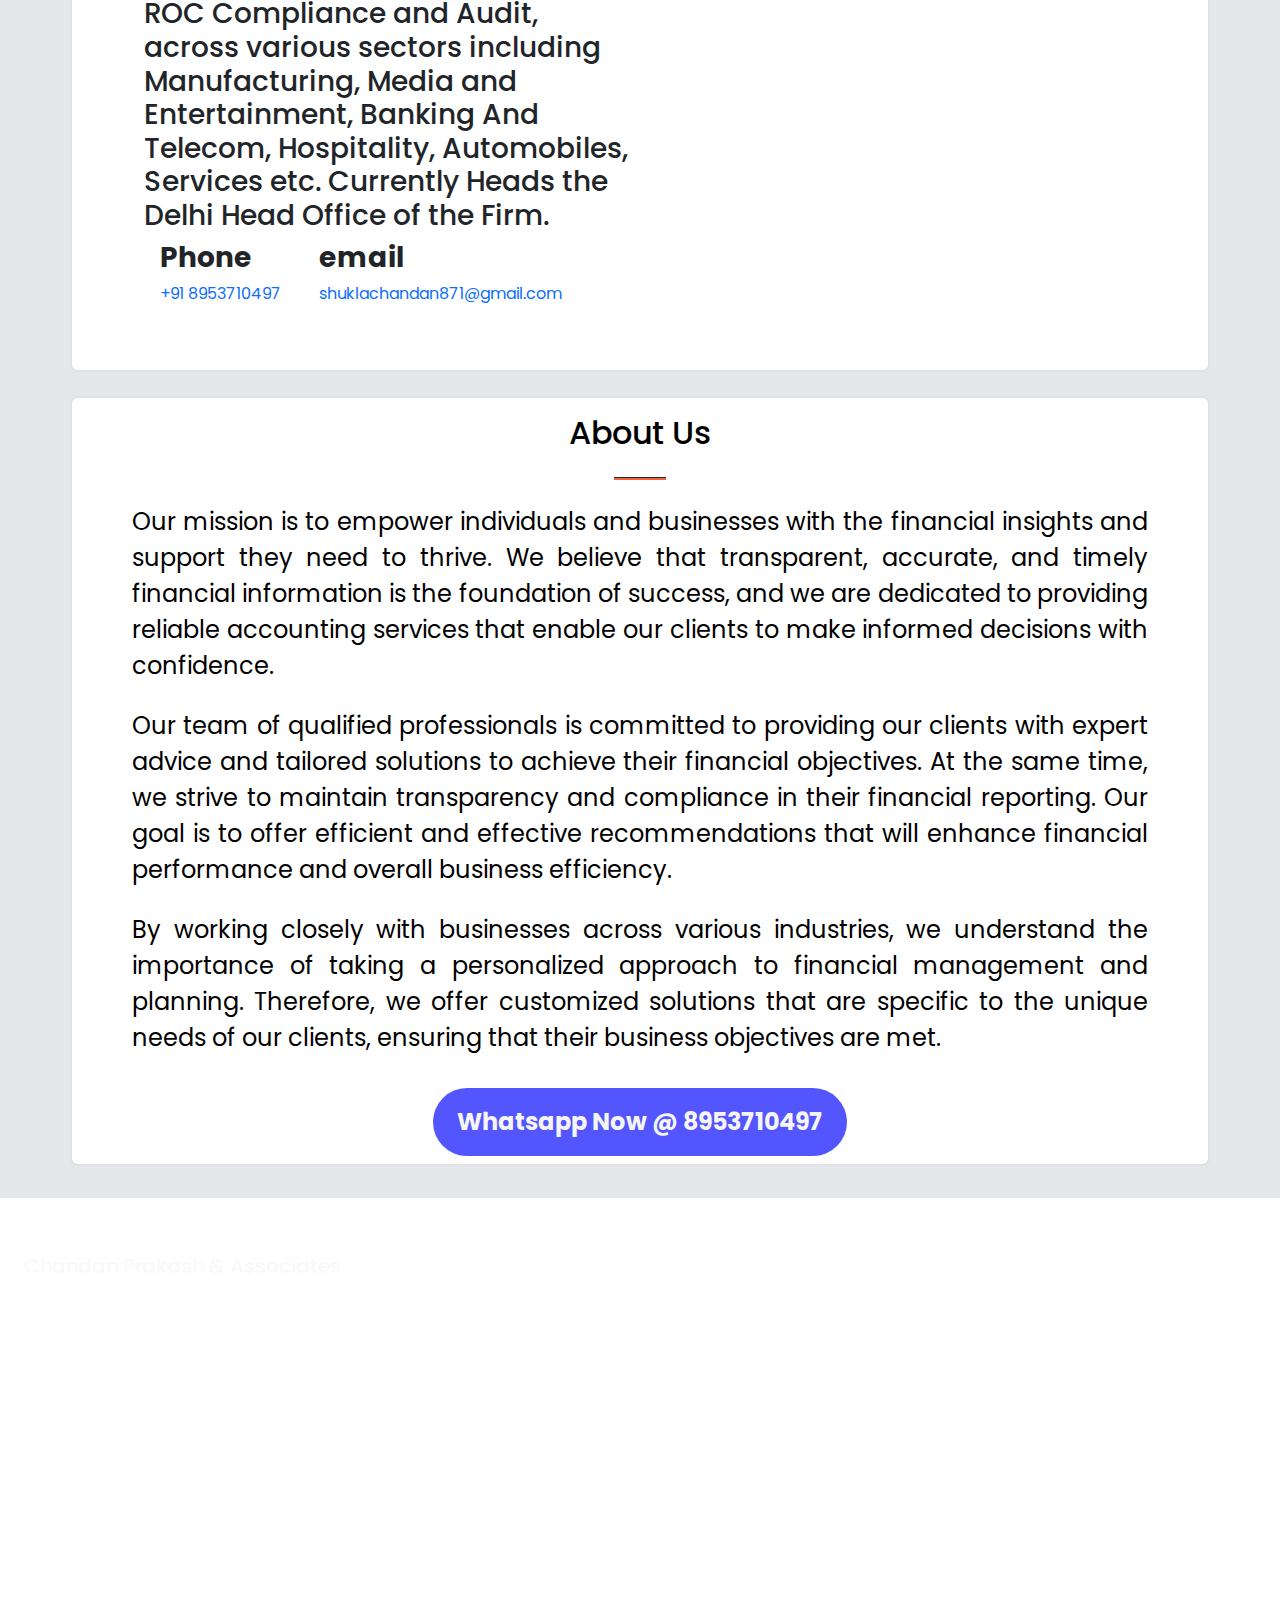
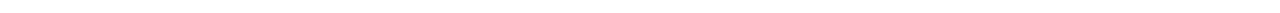
==== commit e5d18bf3: "update ui" ====
--- a/index.html
+++ b/index.html
@@ -1,556 +1,786 @@
 <!DOCTYPE html>
 <html lang="en">
-
-<head>
-  <meta charset="UTF-8">
-  <meta name="viewport" content="width=device-width, initial-scale=1.0">
-
-  <title>Yourtaxguy.in : ITR File, GST Registration , Udyam Registration & Other Commercial Services</title>
-
-  <meta name="title"
-    content="Yourtaxguy.in : ITR File, GST Registration , Udyam Registration & Other Commercial Services">
-
-  <meta name="description"
-    content="Yourtaxguy , taxguy : Yourtaxguy.in provides Income Tax Return Filling , ITR Filling , GST Registration , GST Return Filling , Udyam Registration , MSME Registration , EPF Registration , ESIC Registration , Import & Export License Compliances , Import Export License Renewal , TDS Return Filling , PF Withdrawal, Pension Withdrawal , Financial Planning , Food License , Book Keeping , DSC Creation , ROC Compliances services at one place Yourtaxguy,Delhi ITR File Agent,Delhi GST Registration Agent,Delhi Udyam Registration ,best ITR file near me,best GST Registration near me,best ITR File Agent in Gurugram,best GST Registration File Agent in Gurugram">
-
-  <meta name="keywords"
-    content="Yourtaxguy, Taxguy , taxguy , taxmate , taxsavy , taxsaver , taxsavypro , taxreturn , tax return , GST return , yourtaxsavy.in , Yourtaxguy.in , yourtaxguy.in ">
-
-
-  <meta name="DC.title" content="ITR Filing in Delhi, GST Return Filing ">
-  <meta name="DC.description"
-    content="Get expert assistance for Income Tax Return (ITR) filing services and Goods and Services Tax (GST) registration in Delhi. Our team of professionals can help you with accurate and timely filing of your ITR and comprehensive GST registration services. Contact us today for personalized tax and compliance solutions.">
-
-
-  <meta name="copyright"
-    content="CHANDAN SHUKLA & ASSOCIATES, H. No.-1063, Gali No.- 25A,Swatantra Nagar, Narela, Delhi -110040, India">
-  <meta name="city" content="Delhi">
-  <meta name="country" content="India">
-  <meta name="zipcode" content="110040">
-  <meta name="state" content="Delhi">
-  <meta name="rating" content="general">
-  <meta name="geo.region" content="IN-DL">
-  <meta name="geo.placename" content="Delhi">
-  <meta name="geography" content="H. No.-1063, Gali No.- 25A,Swatantra Nagar, Narela, Delhi -110040, India">
-
-
-  <meta http-equiv="content-language" content="en">
-  <meta name="distribution" content="global">
-
-  <meta name="robots" content="index , follow">
-  <meta name="googlebot" content="index , follow">
-  <meta name="googlebot" content="notranslate">
-  <meta name="google" content="nopagereadaloud">
-
-
-  <meta name="author" content="Master">
-
-
-  <link rel="canonical" href="https://yourtaxguy.in/">
-
-  <!-- this is favicon -->
-  <link rel="icon" type="image/png" sizes="32x32" href="./assets/android-chrome-192x192.png">
-
-
-  <!-- this is for facebook -->
-  <meta property="og:type" content="website">
-  <meta property="og:url" content="https://yourtaxguy.in/">
-  <meta property="og:title"
-    content="Yourtaxguy.in : ITR File, GST Registration , Udyam Registration & Other Commercial Services">
-
-  <meta property="og:description"
-    content="Yourtaxguy , taxguy : Yourtaxguy.in provides Income Tax Return Filling , ITR Filling , GST Registration , GST Return Filling , Udyam Registration , MSME Registration , EPF Registration , ESIC Registration , Import & Export License Compliances , Import Export License Renewal , TDS Return Filling , PF Withdrawal, Pension Withdrawal , Financial Planning , Food License , Book Keeping , DSC Creation , ROC Compliances services at one place Yourtaxguy">
-
-
-
-
-  <!-- this is for twitter -->
-  <meta property="twitter:url" content="https://yourtaxguy.in/">
-
-  <meta property="twitter:title"
-    content="Yourtaxguy.in : ITR File, GST Registration , Udyam Registration & Other Commercial Services">
-
-  <meta property="twitter:description"
-    content="Yourtaxguy , taxguy : Yourtaxguy.in provides Income Tax Return Filling , ITR Filling , GST Registration , GST Return Filling , Udyam Registration , MSME Registration , EPF Registration , ESIC Registration , Import & Export License Compliances , Import Export License Renewal , TDS Return Filling , PF Withdrawal, Pension Withdrawal , Financial Planning , Food License , Book Keeping , DSC Creation , ROC Compliances services at one place Yourtaxguy">
-
-  <!-- Google Tag Manager -->
-  <script>(function (w, d, s, l, i) {
-      w[l] = w[l] || []; w[l].push({
-        'gtm.start':
-          new Date().getTime(), event: 'gtm.js'
-      }); var f = d.getElementsByTagName(s)[0],
-        j = d.createElement(s), dl = l != 'dataLayer' ? '&l=' + l : ''; j.async = true; j.src =
-          'https://www.googletagmanager.com/gtm.js?id=' + i + dl; f.parentNode.insertBefore(j, f);
-    })(window, document, 'script', 'dataLayer', 'GTM-MVFW723H');</script>
-  <!-- End Google Tag Manager -->
-
-  <!-- this is bootstrap -->
-  <link href="https://cdn.jsdelivr.net/npm/bootstrap@5.3.3/dist/css/bootstrap.min.css" rel="stylesheet"
-    integrity="sha384-QWTKZyjpPEjISv5WaRU9OFeRpok6YctnYmDr5pNlyT2bRjXh0JMhjY6hW+ALEwIH" crossorigin="anonymous">
-  <link rel="stylesheet" href="./css/styles.css">
-
-  <!-- this is fontawesome icons -->
-  <link rel="stylesheet" href="https://cdnjs.cloudflare.com/ajax/libs/font-awesome/6.5.2/css/all.min.css"
-    integrity="sha512-SnH5WK+bZxgPHs44uWIX+LLJAJ9/2PkPKZ5QiAj6Ta86w+fsb2TkcmfRyVX3pBnMFcV7oQPJkl9QevSCWr3W6A=="
-    crossorigin="anonymous" referrerpolicy="no-referrer" />
-  <script src="https://cdn.jsdelivr.net/npm/bootstrap@5.3.3/dist/js/bootstrap.bundle.min.js"
-    integrity="sha384-YvpcrYf0tY3lHB60NNkmXc5s9fDVZLESaAA55NDzOxhy9GkcIdslK1eN7N6jIeHz" crossorigin="anonymous"
-    defer></script>
-  <script src="./Js/main.js" defer></script>
-</head>
-
-<body>
-  <!-- Google Tag Manager (noscript) -->
-  <noscript><iframe src="https://www.googletagmanager.com/ns.html?id=GTM-MVFW723H" height="0" width="0"
-      style="display:none;visibility:hidden"></iframe></noscript>
-  <!-- End Google Tag Manager (noscript) -->
-
-
-
-  <main class="main-section mb-2 py-2">
-    <nav class="navbar navbar-expand-lg bg-body-tertiary fixed-top mb-2 py-1" id="main-nav">
-      <div class="container-fluid px-4 px-lg-5">
-
-        <!--  <a class="navbar-brand home" href="/" >
+  <head>
+    <meta charset="UTF-8" />
+    <meta name="viewport" content="width=device-width, initial-scale=1.0" />
+
+    <title>
+      Yourtaxguy.in : ITR File, GST Registration , Udyam Registration & Other
+      Commercial Services
+    </title>
+
+    <meta
+      name="title"
+      content="Yourtaxguy.in : ITR File, GST Registration , Udyam Registration & Other Commercial Services"
+    />
+
+    <!-- <meta name="description"
+    content="Yourtaxguy , taxguy : Yourtaxguy.in provides Income Tax Return Filling , ITR Filling , GST Registration , GST Return Filling , Udyam Registration , MSME Registration , EPF Registration , ESIC Registration , Import & Export License Compliances , Import Export License Renewal , TDS Return Filling , PF Withdrawal, Pension Withdrawal , Financial Planning , Food License , Book Keeping , DSC Creation , ROC Compliances services at one place Yourtaxguy,Delhi ITR File Agent,Delhi GST Registration Agent,Delhi Udyam Registration ,best ITR file near me,best GST Registration near me,best ITR File Agent in Gurugram,best GST Registration File Agent in Gurugram
+    "> -->
+    <meta
+      name="description"
+      content="Our expertise in tax consultancy solutions involves financial services, indirect tax, direct tax, forensic audit, company law, Fema / RBI, and all business services."
+    />
+
+    <meta
+      name="keywords"
+      content="Yourtaxguy, Taxguy, taxguy, taxmate, taxsavy, taxsaver, taxsavypro, taxreturn, tax return, GST return , yourtaxsavy.in, Yourtaxguy.in , yourtaxguy.in, FEMA Matters,
+    Advice on Joint Ventures, LLP Registration, Import Export Code, International Taxation, 
+    Management Consultancy and due diligence Services etc."
+    />
+
+    <meta name="DC.title" content="ITR Filing in Delhi, GST Return Filing " />
+    <meta
+      name="DC.description"
+      content="Get expert assistance for Income Tax Return (ITR) filing services and Goods and Services Tax (GST) registration in Delhi. Our team of professionals can help you with accurate and timely filing of your ITR and comprehensive GST registration services. Contact us today for personalized tax and compliance solutions."
+    />
+
+    <meta
+      name="copyright"
+      content="CHANDAN SHUKLA & ASSOCIATES, H. No.-1063, Gali No.- 25A,Swatantra Nagar, Narela, Delhi -110040, India"
+    />
+    <meta name="city" content="Nirman-Vihar, New Delhi" />
+    <meta name="country" content="India" />
+    <meta name="zipcode" content="110040" />
+    <meta name="state" content="Delhi" />
+    <meta name="rating" content="general" />
+    <meta name="geo.region" content="IN-DL" />
+    <meta name="geo.placename" content="Delhi" />
+    <meta
+      name="geography"
+      content="H. No.-1063, Gali No.- 25A,Swatantra Nagar, Narela, Delhi -110040, India"
+    />
+
+    <meta http-equiv="content-language" content="en" />
+    <meta name="distribution" content="global" />
+
+    <meta name="robots" content="index, follow" />
+    <meta name="googlebot" content="index, follow" />
+    <meta name="googlebot" content="notranslate" />
+    <meta name="google" content="nopagereadaloud" />
+
+    <meta name="author" content="Master" />
+    <meta name="og:phone_number" content="+91-8953710497" />
+    <meta
+      name="og:street-address"
+      content=" Office No.302, Plot No.18, Vinayak Complex, Veer Savarkar Block, Shakarpur, Delhi - 110092"
+    />
+
+    <link rel="canonical" href="https://yourtaxguy.in/" />
+
+    <!-- this is favicon -->
+    <link
+      rel="icon"
+      type="image/png"
+      sizes="32x32"
+      href="./assets/android-chrome-192x192.png"
+    />
+
+    <!-- this is for facebook -->
+    <meta property="og:type" content="website" />
+    <meta property="og:url" content="https://yourtaxguy.in/" />
+    <meta
+      property="og:title"
+      content="Yourtaxguy.in : ITR File, GST Registration , Udyam Registration & Other Commercial Services"
+    />
+
+    <!-- <meta
+      property="og:description"
+      content="Yourtaxguy, taxguy : Yourtaxguy.in provides Income Tax Return Filling , ITR Filling , GST Registration , GST Return Filling , Udyam Registration , MSME Registration , EPF Registration , ESIC Registration , Import & Export License Compliances , Import Export License Renewal , TDS Return Filling , PF Withdrawal, Pension Withdrawal , Financial Planning , Food License , Book Keeping , DSC Creation , ROC Compliances services at one place Yourtaxguy"
+    /> -->
+
+    <meta
+      property="og:description"
+      content="Our expertise in tax consultancy solutions involves financial services, indirect tax, direct tax, forensic audit, company law, Fema / RBI, and all business services."
+    />
+
+    <!-- this is for twitter -->
+    <meta property="twitter:url" content="https://yourtaxguy.in/" />
+
+    <meta
+      property="twitter:title"
+      content="Yourtaxguy.in : ITR File, GST Registration, Udyam Registration & Other Commercial Services"
+    />
+
+    <meta
+      property="twitter:description"
+      content="Yourtaxguy, taxguy : Yourtaxguy.in provides Income Tax Return Filling, ITR Filling, GST Registration, GST Return Filling, Udyam Registration, MSME Registration, EPF Registration, ESIC Registration, Import & Export License Compliances, Import Export License Renewal, TDS Return Filling, PF Withdrawal, Pension Withdrawal, Financial Planning, Food License, Book Keeping, DSC Creation, ROC Compliances services at one place Yourtaxguy"
+    />
+
+    <!-- Google Tag Manager -->
+    <script>
+      (function (w, d, s, l, i) {
+        w[l] = w[l] || [];
+        w[l].push({
+          "gtm.start": new Date().getTime(),
+          event: "gtm.js",
+        });
+        var f = d.getElementsByTagName(s)[0],
+          j = d.createElement(s),
+          dl = l != "dataLayer" ? "&l=" + l : "";
+        j.async = true;
+        j.src = "https://www.googletagmanager.com/gtm.js?id=" + i + dl;
+        f.parentNode.insertBefore(j, f);
+      })(window, document, "script", "dataLayer", "GTM-MVFW723H");
+    </script>
+    <!-- End Google Tag Manager -->
+
+    <!-- this is bootstrap -->
+    <link
+      href="https://cdn.jsdelivr.net/npm/bootstrap@5.3.3/dist/css/bootstrap.min.css"
+      rel="stylesheet"
+      integrity="sha384-QWTKZyjpPEjISv5WaRU9OFeRpok6YctnYmDr5pNlyT2bRjXh0JMhjY6hW+ALEwIH"
+      crossorigin="anonymous"
+    />
+    <link rel="stylesheet" href="./css/styles.css" />
+
+    <!-- this is fontawesome icons -->
+    <link
+      rel="stylesheet"
+      href="https://cdnjs.cloudflare.com/ajax/libs/font-awesome/6.5.2/css/all.min.css"
+      integrity="sha512-SnH5WK+bZxgPHs44uWIX+LLJAJ9/2PkPKZ5QiAj6Ta86w+fsb2TkcmfRyVX3pBnMFcV7oQPJkl9QevSCWr3W6A=="
+      crossorigin="anonymous"
+      referrerpolicy="no-referrer"
+    />
+    <script
+      src="https://cdn.jsdelivr.net/npm/bootstrap@5.3.3/dist/js/bootstrap.bundle.min.js"
+      integrity="sha384-YvpcrYf0tY3lHB60NNkmXc5s9fDVZLESaAA55NDzOxhy9GkcIdslK1eN7N6jIeHz"
+      crossorigin="anonymous"
+      defer
+    ></script>
+    <script src="./Js/main.js" defer></script>
+  </head>
+
+  <body>
+    <!-- Google Tag Manager (noscript) -->
+    <noscript
+      ><iframe
+        src="https://www.googletagmanager.com/ns.html?id=GTM-MVFW723H"
+        height="0"
+        width="0"
+        style="display: none; visibility: hidden"
+      ></iframe
+    ></noscript>
+    <!-- End Google Tag Manager (noscript) -->
+
+    <main class="main-section mb-2 py-2">
+      <nav
+        class="navbar navbar-expand-lg bg-body-tertiary fixed-top mb-2 py-1"
+        id="main-nav"
+      >
+        <div class="container-fluid px-4 px-lg-5">
+          <!--  <a class="navbar-brand home" href="/" >
           <img src="./assets/update_logo(2).png" alt="LOGO" class="img-fluid" id="logo">
         </a> -->
-        <button class="navbar-toggler" type="button" data-bs-toggle="collapse" data-bs-target="#navbarSupportedContent"
-          aria-controls="navbarSupportedContent" aria-expanded="false" aria-label="Toggle navigation">
-          <span class="navbar-toggler-icon"></span>
-        </button>
-        <div class="collapse navbar-collapse" id="navbarSupportedContent">
-          <ul class="navbar-nav ms-auto my-2 my-lg-0">
-            <li class="nav-item fw-bold fs-5">
-              <a class="nav-link active" aria-current="page" href="#">Home</a>
+          <button
+            class="navbar-toggler"
+            type="button"
+            data-bs-toggle="collapse"
+            data-bs-target="#navbarSupportedContent"
+            aria-controls="navbarSupportedContent"
+            aria-expanded="false"
+            aria-label="Toggle navigation"
+          >
+            <span class="navbar-toggler-icon"></span>
+          </button>
+          <div class="collapse navbar-collapse" id="navbarSupportedContent">
+            <ul class="navbar-nav ms-auto my-2 my-lg-0">
+              <li class="nav-item fw-bold fs-5">
+                <a class="nav-link active" aria-current="page" href="#">Home</a>
+              </li>
+              <li class="nav-item fw-bold fs-5">
+                <a class="nav-link" href="#services">Our Services</a>
+              </li>
+
+              <li class="nav-item fw-bold fs-5">
+                <a class="nav-link" href="#about-me">About Me</a>
+              </li>
+
+              <li class="nav-item fw-bold fs-5">
+                <a class="nav-link" href="./contact.html">Contact Us</a>
+              </li>
+
+              <li class="nav-item fw-bold fs-5">
+                <a class="nav-link" href="#about-heading">About Us</a>
+              </li>
+            </ul>
+          </div>
+        </div>
+      </nav>
+
+      <!--This is content  -->
+      <div
+        id="carouselExampleSlidesOnly"
+        class="carousel slide my-2"
+        data-bs-ride="carousel"
+      >
+        <!-- Indicator -->
+
+        <div class="carousel-indicators">
+          <button
+            type="button"
+            data-bs-target="#carouselExampleDark"
+            data-bs-slide-to="0"
+            class="active"
+            aria-current="true"
+            aria-label="Slide 1"
+          ></button>
+          <button
+            type="button"
+            data-bs-target="#carouselExampleDark"
+            data-bs-slide-to="1"
+            aria-label="Slide 2"
+          ></button>
+          <button
+            type="button"
+            data-bs-target="#carouselExampleDark"
+            data-bs-slide-to="2"
+            aria-label="Slide 3"
+          ></button>
+        </div>
+
+        <div class="carousel-inner">
+          <div class="carousel-item active px-2">
+            <img
+              src="./images/finance-1.jpg"
+              class="d-block w-100"
+              alt="finance-image"
+            />
+            <!--  -->
+            <div class="carousel-caption d-none d-md-block text-white">
+              <h5>Finance Services</h5>
+              <p>
+                We Provide Finance Service And Tax Planning and many other
+                services.
+              </p>
+            </div>
+          </div>
+          <div class="carousel-item px-2">
+            <img
+              src="./images/income-tax-2.jpg"
+              class="d-block w-100"
+              alt="income-tax-image"
+            />
+            <!--  -->
+            <div class="carousel-caption d-none d-md-block text-white">
+              <h5>Income Tax And Many Other Services</h5>
+              <p>
+                We Provide Income Tax Return And GST Registration and many other
+                services.
+              </p>
+            </div>
+          </div>
+          <div class="carousel-item px-2">
+            <img
+              src="./images/coins-3.jpg"
+              class="d-block w-100"
+              alt="coings-image"
+            />
+
+            <div class="carousel-caption d-none d-md-block text-white">
+              <h5>Economical Services</h5>
+              <p>Tax Planning, GST Registration , Udyam Registration.</p>
+            </div>
+          </div>
+        </div>
+      </div>
+
+      <section
+        class="page-section container bg-white border border-2 rounded-3 py-3 my-2"
+        id="services"
+      >
+        <div class="container px-4 px-lg-5">
+          <h2 class="text-center mt-0">Our Services</h2>
+          <hr class="divider" />
+
+          <div
+            class="d-flex flex-column gap-2 justify-content-center align-items-center flex-md-row justify-content-md-around"
+          >
+            <div class="card" style="width: 18rem">
+              <img
+                src="./images/image_1.jpg"
+                class="card-img-top"
+                alt="tax-return-image"
+              />
+              <div class="card-body">
+                <h5 class="card-title">Income Tax Return Filling</h5>
+                <p class="card-text">
+                  We Provide Income Tax Return Preparation & Tax Valuation and
+                  Tax Planning and many more services.
+                </p>
+                <!-- Here we Will Change -->
+                <a
+                  href="https://wa.me/+918953710497?text=Hi Sir , I need help for ITR Filing."
+                  target="_blank"
+                  class="btn btn-primary"
+                  >Continue</a
+                >
+              </div>
+            </div>
+
+            <div class="card" style="width: 18rem">
+              <img
+                src="./images/GST_img.jpg"
+                class="card-img-top"
+                alt="gst-return-img"
+              />
+              <div class="card-body">
+                <h5 class="card-title">GST Registration / Filling</h5>
+                <p class="card-text">
+                  We provide complete Solution for Goods & Services tax matters
+                  and providing various other services.
+                </p>
+                <a
+                  href="https://wa.me/+918953710497?text=Hi Sir,I need help for GST Related Services."
+                  target="_blank"
+                  class="btn btn-primary"
+                  >Continue</a
+                >
+              </div>
+            </div>
+
+            <div class="card" style="width: 18rem">
+              <img
+                src="./images/udyam_register_2.jpg"
+                class="card-img-top"
+                alt="Udyam-registeration-image"
+              />
+              <div class="card-body">
+                <h5 class="card-title">Udyam Registration</h5>
+                <p class="card-text">
+                  We provide Udyam Registration by registering under Udyam
+                  Scheme, earlier known as MSME Registration.
+                </p>
+                <a
+                  href="https://wa.me/+918953710497?text=Hi Sir , I need help for Udyam Registration."
+                  target="_blank"
+                  class="btn btn-primary"
+                  >Continue</a
+                >
+              </div>
+            </div>
+
+            <!-- THis is fourth -->
+          </div>
+          <br />
+          <div
+            class="d-flex flex-column gap-2 justify-content-center align-items-center flex-md-row justify-content-md-around"
+          >
+            <!-- this is fourth -->
+            <div class="card" style="width: 18rem">
+              <img
+                src="./images/img_epf-3.jpg"
+                class="card-img-top"
+                alt="GST-img"
+              />
+              <div class="card-body">
+                <h5 class="card-title">EPF And ESIC Registration</h5>
+                <p class="card-text">
+                  Our team of professionals has in-depth knowledge of EPF and
+                  ESIC regulations and procedures.
+                </p>
+                <a
+                  href="https://wa.me/+918953710497?text=Hi Sir , I need help for EPF or ESIC Registration."
+                  target="_blank"
+                  class="btn btn-primary"
+                  >Continue</a
+                >
+              </div>
+            </div>
+            <!-- this is fifth -->
+            <div class="card" style="width: 18rem">
+              <img
+                src="./images/import_export.webp"
+                class="card-img-top border-bottom border"
+                alt="GST-img"
+              />
+              <div class="card-body">
+                <h5 class="card-title">Import Export License</h5>
+                <p class="card-text">
+                  We will guide you through every step of the licensing process
+                  application and renewal.
+                </p>
+                <a
+                  href="https://wa.me/+918953710497?text=Hi Sir , I need help regarding Import Export License."
+                  target="_blank"
+                  class="btn btn-primary"
+                  >Continue</a
+                >
+              </div>
+            </div>
+            <!-- this is sixth -->
+            <div class="card" style="width: 18rem">
+              <img src="./images/TDS.webp" class="card-img-top" alt="GST-img" />
+              <div class="card-body">
+                <h5 class="card-title">TDS Return Filling</h5>
+                <p class="card-text">
+                  With our streamlined processes and Advanced Technology, We'll
+                  ensure timely deduction and filing of TDS Returns.
+                </p>
+                <a
+                  href="https://wa.me/+918953710497?text=Hi Sir , I need help regarding TDS Return Filing."
+                  target="_blank"
+                  class="btn btn-primary"
+                  >Continue</a
+                >
+              </div>
+            </div>
+          </div>
+        </div>
+      </section>
+
+      <section
+        class="page-section my-4 container bg-white border border-2 rounded-3"
+        id="other-services"
+      >
+        <div class="row gx--4 gx-lg-5 justify-content-center">
+          <div class="col-lg-8 col-xl-6 text-center">
+            <h2 class="mt-2">Other Services!</h2>
+            <hr class="divider" />
+          </div>
+        </div>
+        <!-- here content will arrive -->
+        <div class="row border-top px-2 py-2">
+          <!-- this is first column -->
+          <div class="col-12 col-md-6 py-2 px-2 mt-sm-2">
+            <div
+              class="d-flex justify-content-center align-items-center flex-md-column mx-auto mw-1400"
+            >
+              <img
+                src="./images/finance.jpg"
+                class="border rounded-2 img-fluid object-fit-cover w-100 mw-400 h-350"
+                alt="finance-img"
+              />
+            </div>
+          </div>
+          <!-- this is second column -->
+          <div class="col-12 col-md-6 mt-1 mt-sm-2">
+            <div class="mx-4 px-4 mt-1 fs-4">
+              <h3 class="text-start fs-2 mb-1">Our Other Services :-</h3>
+              <p class="mt-3">1. Company Incorporation</p>
+              <p>2. ROC Compliances</p>
+              <p>3. Book Keeping Service</p>
+              <p>4. Financial Planning & Consultation</p>
+              <p>5. Food License</p>
+              <p>6. DSC Creation</p>
+              <p>7. PF Withdrawal</p>
+              <p>8. Pension Withdrawal</p>
+              <div class="d-flex justify-content-center align-items-center">
+                <a
+                  href="https://wa.me/+918953710497"
+                  target="_blank"
+                  class="other-service-btn fs-4 px-3 py-2 mb-1 text-decoration-none"
+                  >Whatsapp Now @ 8953710497</a
+                >
+              </div>
+            </div>
+          </div>
+        </div>
+      </section>
+
+      <section
+        class="page-section my-4 container bg-white border border-2 rounded-3"
+        id="why-choose-us"
+      >
+        <!--  -->
+        <div class="row border px-2 py-2 rounded">
+          <!--this is second column  -->
+          <div class="col-12 mt-1 mt-sm-2">
+            <div class="mx-4 px-4 mt-1 fs-4">
+              <!--  -->
+              <div class="row gx--4 gx-lg-5 justify-content-center">
+                <div class="col-lg-8 col-xl-6 text-center">
+                  <h1 class="mt-0 fs-1 fw-bold">Why Choose Us ?</h1>
+                  <hr class="divider" />
+                </div>
+              </div>
+
+              <!--  -->
+              <div class="fs-5">
+                <p>
+                  <strong>1. Expertise You Can Trust:-</strong> Our team
+                  comprises seasoned tax professionals and GST experts who stay
+                  up-to-date with the latest regulations and changes, ensuring
+                  that your returns are accurate and optimized.
+                </p>
+                <p>
+                  <strong> 2. Competitive Prices:-</strong> We understand that
+                  cost is a significant factor when choosing a tax and GST
+                  service provider. That's why we strive to keep our prices
+                  competitive, offering transparent pricing with no hidden fees
+                  or surprises. you can trust that you're getting top-notch
+                  service at a price that fits your budget.
+                </p>
+                <p>
+                  <strong>3. Efficiency and Convenience:- </strong>Say goodbye
+                  to the hassle of navigating complex tax codes and forms. With
+                  our streamlined process and user-friendly online platform,
+                  filing your taxes and GST returns has never been easier or
+                  more convenient.
+                </p>
+                <p>
+                  <strong>4. Transparency and Integrity:- </strong>Trust is the
+                  cornerstone of our business. We believe in complete
+                  transparency and integrity in all our dealings, ensuring that
+                  you have peace of mind knowing that your financial affairs are
+                  in safe hands.
+                </p>
+
+                <p>
+                  <strong>5. Customer Satisfaction:-</strong> At the heart of
+                  everything we do is a commitment to customer satisfaction. We
+                  go above and beyond to ensure that every client receives
+                  personalized attention and exceptional service that exceeds
+                  their expectations.
+                </p>
+              </div>
+            </div>
+          </div>
+
+          <!--  -->
+        </div>
+      </section>
+
+      <!--about start -->
+      <section
+        id="about-me"
+        class="my-4 py-4 border border-2 rounded-3 container bg-white"
+      >
+        <div class="section-heading text-center">
+          <h2 class="mt-1 text-capitalize py-2">about me</h2>
+        </div>
+        <div class="container">
+          <div class="px-5 py-4">
+            <div class="row">
+              <div class="col-sm-6 order-2 order-sm-1">
+                <div class="single-about-txt">
+                  <h3 class="pt-4 pt-sm-0">
+                    I am a C.A.(Semi qualified). I have expreience more than 5
+                    years in the filed of Finance, Audit, Accounting, Taxation
+                    and Advisory Services. I have good understanding of
+                    accounting standards with ability to apply them in a varied
+                    manner. I have extensive exposure in Direct Taxes, Company
+                    Registration & ROC Compliance and Audit, across various
+                    sectors including Manufacturing, Media and Entertainment,
+                    Banking And Telecom, Hospitality, Automobiles, Services etc.
+                    Currently Heads the Delhi Head Office of the Firm.
+                  </h3>
+                  <div class="row px-3">
+                    <div class="col-sm-4 col-12">
+                      <div class="single-about-add-info">
+                        <h3 class="fw-bold">Phone</h3>
+                        <p>
+                          <a
+                            href="tel:+91 8953710497"
+                            class="icon-center text-decoration-none"
+                            aria-label="Phone"
+                            >+91 8953710497</a
+                          >
+                        </p>
+                      </div>
+                    </div>
+                    <div class="col-sm-8 col-12">
+                      <div class="single-about-add-info">
+                        <h3 class="fw-bold">email</h3>
+                        <p>
+                          <a
+                            href="mailto:shuklachandan871@gmail.com"
+                            class="text-decoration-none other-service-btn:hover fs-6"
+                            >shuklachandan871@gmail.com</a
+                          >
+                        </p>
+                      </div>
+                    </div>
+                  </div>
+                </div>
+              </div>
+              <!-- here img section -->
+              <div class="col-sm-offset-1 col-sm-5 px-4 order-1 order-sm-2">
+                <div>
+                  <img
+                    src="./images/FB_IMG_1742974957474.jpg"
+                    alt="profile_image"
+                    class="mw-400 h-auto w-100 object-fit-cover rounded-4"
+                  />
+                </div>
+              </div>
+            </div>
+          </div>
+        </div>
+      </section>
+      <!--/.about-->
+      <!--about end -->
+
+      <section
+        class="page-section my-4 border border-2 rounded-3 container bg-white"
+        id="about-us"
+      >
+        <div class="px-4 px-lg-5">
+          <div class="row gx-4 gx-lg-5 justify-content-center">
+            <div class="col">
+              <h2 class="text-black mt-3 text-center" id="about-heading">
+                About Us
+              </h2>
+
+              <hr class="divider divider-light" />
+
+              <p class="text-black fs-4 mb-4 about-para">
+                Our mission is to empower individuals and businesses with the
+                financial insights and support they need to thrive. We believe
+                that transparent, accurate, and timely financial information is
+                the foundation of success, and we are dedicated to providing
+                reliable accounting services that enable our clients to make
+                informed decisions with confidence.
+              </p>
+              <p class="text-black fs-4 mb-4 about-para">
+                Our team of qualified professionals is committed to providing
+                our clients with expert advice and tailored solutions to achieve
+                their financial objectives. At the same time, we strive to
+                maintain transparency and compliance in their financial
+                reporting. Our goal is to offer efficient and effective
+                recommendations that will enhance financial performance and
+                overall business efficiency.
+              </p>
+              <p class="text-black fs-4 mb-4 about-para">
+                By working closely with businesses across various industries, we
+                understand the importance of taking a personalized approach to
+                financial management and planning. Therefore, we offer
+                customized solutions that are specific to the unique needs of
+                our clients, ensuring that their business objectives are met.
+              </p>
+              <div class="d-flex justify-content-center align-items-center">
+                <a
+                  href="https://wa.me/+918953710497"
+                  target="_blank"
+                  class="about-btn about-link fs-4 px-4 py-3 mx-4 my-2 text-decoration-none"
+                  >Whatsapp Now @ 8953710497</a
+                >
+              </div>
+            </div>
+          </div>
+        </div>
+      </section>
+
+      <section id="whatsapp-fix-button" class="whatsapp-enquiry fs-3">
+        <a
+          href="https://wa.me/+918953710497"
+          target="_blank"
+          class="text-decoration-none"
+        >
+          <button
+            class="btn btn-success d-inline-block rounded-2"
+            style="font-size: inherit"
+          >
+            <i class="fab fa-whatsapp"></i>
+          </button>
+        </a>
+      </section>
+    </main>
+
+    <footer class="bg-gray-800 w-100 mw-vw-100 pt-5 pb-3 text-white">
+      <div class="row px-4 justify-content-between">
+        <div class="col col-md-12 col-lg-7 pr-4">
+          <h3 class="fs-5 text-light">Chandan Prakash & Associates</h3>
+          <p class="text-slate-300">
+            Chandan Prakash & Associates was established in 2024 with the aim of
+            providing a comprehensive range of Chartered Accountant services,
+            accounting, financial and legal consulting, tax management, auditing
+            and business process out-sourcing services.
+          </p>
+        </div>
+        <div class="col fs-6 col-lg-4 col-md-12 col-sm-12">
+          <h3 class="fs-5">Contact Info</h3>
+          <ul class="list-unstyled">
+            <li class="text-gray-400 d-flex gap-3">
+              <svg
+                xmlns="http://www.w3.org/2000/svg"
+                width="20"
+                height="20"
+                fill="currentColor"
+                class="bi bi-geo-alt-fill"
+                viewBox="0 0 16 16"
+              >
+                <path
+                  d="M8 16s6-5.686 6-10A6 6 0 0 0 2 6c0 4.314 6 10 6 10m0-7a3 3 0 1 1 0-6 3 3 0 0 1 0 6"
+                />
+              </svg>
+              <address class="desc">
+                H-37, GALI NO-3, NEAR SANJAY PARK, <br />
+                SHAKARPUR, NEW DELHI, <br />
+                DELHI-110092
+              </address>
             </li>
-            <li class="nav-item fw-bold fs-5">
-              <a class="nav-link" href="#services">Our Services</a>
+            <li class="text-gray-400 d-flex gap-3">
+              <svg
+                xmlns="http://www.w3.org/2000/svg"
+                width="16"
+                height="16"
+                fill="currentColor"
+                class="bi bi-telephone-fill"
+                viewBox="0 0 16 16"
+              >
+                <path
+                  fill-rule="evenodd"
+                  d="M1.885.511a1.745 1.745 0 0 1 2.61.163L6.29 2.98c.329.423.445.974.315 1.494l-.547 2.19a.68.68 0 0 0 .178.643l2.457 2.457a.68.68 0 0 0 .644.178l2.189-.547a1.75 1.75 0 0 1 1.494.315l2.306 1.794c.829.645.905 1.87.163 2.611l-1.034 1.034c-.74.74-1.846 1.065-2.877.702a18.6 18.6 0 0 1-7.01-4.42 18.6 18.6 0 0 1-4.42-7.009c-.362-1.03-.037-2.137.703-2.877z"
+                />
+              </svg>
+              <div class="desc">+91 8953710497</div>
             </li>
-
-            <li class="nav-item fw-bold fs-5">
-              <a class="nav-link" href="#contact">Contact Us</a>
+            <li class="text-gray-400 d-flex gap-3 mt-2">
+              <svg
+                xmlns="http://www.w3.org/2000/svg"
+                width="16"
+                height="16"
+                fill="currentColor"
+                class="bi bi-envelope"
+                viewBox="0 0 16 16"
+              >
+                <path
+                  d="M0 4a2 2 0 0 1 2-2h12a2 2 0 0 1 2 2v8a2 2 0 0 1-2 2H2a2 2 0 0 1-2-2zm2-1a1 1 0 0 0-1 1v.217l7 4.2 7-4.2V4a1 1 0 0 0-1-1zm13 2.383-4.708 2.825L15 11.105zm-.034 6.876-5.64-3.471L8 9.583l-1.326-.795-5.64 3.47A1 1 0 0 0 2 13h12a1 1 0 0 0 .966-.741M1 11.105l4.708-2.897L1 5.383z"
+                />
+              </svg>
+              <div class="desc">shuklachandan871@gmail.com</div>
             </li>
-            <li class="nav-item fw-bold fs-5">
-              <a class="nav-link" href="#about-heading">About Us</a>
+            <li class="text-gray-400 d-flex gap-3 mt-2">
+              <svg
+                xmlns="http://www.w3.org/2000/svg"
+                width="16"
+                height="16"
+                fill="currentColor"
+                class="bi bi-clock-fill"
+                viewBox="0 0 16 16"
+              >
+                <path
+                  d="M16 8A8 8 0 1 1 0 8a8 8 0 0 1 16 0M8 3.5a.5.5 0 0 0-1 0V9a.5.5 0 0 0 .252.434l3.5 2a.5.5 0 0 0 .496-.868L8 8.71z"
+                />
+              </svg>
+              <div class="desc">Mon - Fri: 10:00 am - 06.30 pm</div>
+            </li>
+            <li class="text-gray-400 d-flex gap-3 mt-2">
+              <svg
+                xmlns="http://www.w3.org/2000/svg"
+                width="16"
+                height="16"
+                fill="currentColor"
+                class="bi bi-clock-fill"
+                viewBox="0 0 16 16"
+              >
+                <path
+                  d="M16 8A8 8 0 1 1 0 8a8 8 0 0 1 16 0M8 3.5a.5.5 0 0 0-1 0V9a.5.5 0 0 0 .252.434l3.5 2a.5.5 0 0 0 .496-.868L8 8.71z"
+                />
+              </svg>
+              <div class="desc">Sat: 10:00 am - 02.00 pm</div>
             </li>
           </ul>
-
         </div>
       </div>
-    </nav>
-
-
-
-    <!--This is content  -->
-    <div id="carouselExampleSlidesOnly" class="carousel slide my-2" data-bs-ride="carousel">
-      <!-- Indicator -->
-
-      <div class="carousel-indicators">
-        <button type="button" data-bs-target="#carouselExampleDark" data-bs-slide-to="0" class="active"
-          aria-current="true" aria-label="Slide 1"></button>
-        <button type="button" data-bs-target="#carouselExampleDark" data-bs-slide-to="1" aria-label="Slide 2"></button>
-        <button type="button" data-bs-target="#carouselExampleDark" data-bs-slide-to="2" aria-label="Slide 3"></button>
+
+      <div class="border-top border-white mt-4 px-4 px-lg-5">
+        <div class="small text-center fw-bold fs-5 py-3">
+          All Rights are Reserved &copy;
+          <span class="copyright-year text-nowrap"></span>
+        </div>
       </div>
-
-
-      <div class="carousel-inner">
-        <div class="carousel-item active px-2">
-          <img src="./images/finance-1.jpg" class="d-block w-100" alt="finance-image">
-          <!--  -->
-          <div class="carousel-caption d-none d-md-block text-white">
-            <h5>Finance Services</h5>
-            <p>We Provide Finance Service And Tax Planning and many other services.</p>
-          </div>
-
-        </div>
-        <div class="carousel-item px-2">
-          <img src="./images/income-tax-2.jpg" class="d-block w-100" alt="income-tax-image">
-          <!--  -->
-          <div class="carousel-caption d-none d-md-block text-white">
-            <h5>Income Tax And Many Other Services</h5>
-            <p>We Provide Income Tax Return And GST Registration and many other services.</p>
-          </div>
-
-        </div>
-        <div class="carousel-item px-2">
-          <img src="./images/coins-3.jpg" class="d-block w-100" alt="coings-image">
-
-
-          <div class="carousel-caption d-none d-md-block text-white">
-            <h5>Economical Services</h5>
-            <p>Tax Planning, GST Registration , Udyam Registration.</p>
-          </div>
-
-        </div>
-      </div>
-
-    </div>
-
-
-
-    <section class="page-section container bg-white border border-2 rounded-3 py-3 my-2" id="services">
-      <div class="container px-4 px-lg-5">
-        <h2 class="text-center mt-0">Our Services</h2>
-        <hr class="divider" />
-
-
-        <div
-          class="d-flex flex-column gap-2 justify-content-center  align-items-center flex-md-row  justify-content-md-around">
-
-
-          <div class="card" style="width: 18rem;">
-            <img src="./images/image_1.jpg" class="card-img-top" alt="tax-return-image">
-            <div class="card-body">
-              <h5 class="card-title">Income Tax Return Filling</h5>
-              <p class="card-text">We Provide Income Tax Return Preparation & Tax Valuation and Tax Planning and many
-                more services.</p>
-              <!-- Here we Will Change -->
-              <a href="https://wa.me/+918953710497?text=Hi Sir , I need help for ITR Filing." target="_blank"
-                class="btn btn-primary">Continue</a>
-            </div>
-          </div>
-
-
-
-          <div class="card" style="width: 18rem;">
-            <img src="./images/GST_img.jpg" class="card-img-top" alt="gst-return-img">
-            <div class="card-body">
-              <h5 class="card-title">GST Registration / Filling</h5>
-              <p class="card-text">We provide complete Solution for Goods & Services tax matters and providing various
-                other services.</p>
-              <a href="https://wa.me/+918953710497?text=Hi Sir,I need help for GST Related Services." target="_blank"
-                class="btn btn-primary">Continue</a>
-            </div>
-          </div>
-
-
-
-
-          <div class="card" style="width: 18rem;">
-            <img src="./images/udyam_register_2.jpg" class="card-img-top" alt="Udyam-registeration-image">
-            <div class="card-body">
-              <h5 class="card-title">Udyam Registration</h5>
-              <p class="card-text">We provide Udyam Registration by registering under Udyam Scheme, earlier known as
-                MSME Registration.</p>
-              <a href="https://wa.me/+918953710497?text=Hi Sir , I need help for Udyam Registration." target="_blank"
-                class="btn btn-primary">Continue</a>
-            </div>
-          </div>
-
-          <!-- THis is fourth -->
-        </div>
-        <br>
-        <div
-          class="d-flex flex-column gap-2 justify-content-center  align-items-center flex-md-row  justify-content-md-around">
-          <!-- this is fourth -->
-          <div class="card" style="width: 18rem;">
-            <img src="./images/img_epf-3.jpg" class="card-img-top" alt="GST-img">
-            <div class="card-body">
-              <h5 class="card-title">EPF And ESIC Registration</h5>
-              <p class="card-text">Our team of professionals has in-depth knowledge of EPF and ESIC regulations and
-                procedures.</p>
-              <a href="https://wa.me/+918953710497?text=Hi Sir , I need help for EPF or ESIC Registration."
-                target="_blank" class="btn btn-primary">Continue</a>
-            </div>
-          </div>
-          <!-- this is fifth -->
-          <div class="card" style="width: 18rem;">
-            <img src="./images/import_export.webp" class="card-img-top border-bottom border" alt="GST-img">
-            <div class="card-body">
-              <h5 class="card-title">Import Export License</h5>
-              <p class="card-text">We will guide you through every step of the licensing process application and
-                renewal.</p>
-              <a href="https://wa.me/+918953710497?text=Hi Sir , I need help regarding Import Export License."
-                target="_blank" class="btn btn-primary">Continue</a>
-            </div>
-          </div>
-          <!-- this is sixth -->
-          <div class="card" style="width: 18rem;">
-            <img src="./images/TDS.webp" class="card-img-top" alt="GST-img">
-            <div class="card-body">
-              <h5 class="card-title">TDS Return Filling</h5>
-              <p class="card-text">With our streamlined processes and Advanced Technology, We'll ensure timely deduction
-                and filing of TDS Returns.</p>
-              <a href="https://wa.me/+918953710497?text=Hi Sir , I need help regarding TDS Return Filing."
-                target="_blank" class="btn btn-primary">Continue</a>
-            </div>
-          </div>
-
-
-        </div>
-      </div>
-    </section>
-
-
-    <section class="page-section my-4 container bg-white border border-2 rounded-3" id="other-services">
-      <div class="row gx--4 gx-lg-5 justify-content-center">
-        <div class="col-lg-8 col-xl-6 text-center">
-          <h2 class="mt-2">Other Services!</h2>
-          <hr class="divider" />
-        </div>
-      </div>
-      <!-- here content will arrive -->
-      <div class="row  border-top px-2 py-2">
-
-        <!-- this is first column -->
-        <div class="col-12 col-md-6 py-2 px-2 mt-sm-2">
-          <div class="d-flex justify-content-center align-items-center flex-md-column mx-auto mw-1400">
-
-
-            <img src="./images/finance.jpg" class="border rounded-2 img-fluid object-fit-cover w-100 mw-400 h-350"
-              alt="finance-img">
-          </div>
-        </div>
-        <!-- this is second column -->
-        <div class="col-12 col-md-6 mt-1 mt-sm-2">
-          <div class="mx-4 px-4 mt-1 fs-4">
-            <h3 class="text-start fs-2 mb-1">Our Other Services :-</h3>
-            <p class="mt-3">1. Company Incorporation</p>
-            <p>2. ROC Compliances</p>
-            <p>3. Book Keeping Service</p>
-            <p>4. Financial Planning & Consultation</p>
-            <p>5. Food License</p>
-            <p>6. DSC Creation</p>
-            <p>7. PF Withdrawal</p>
-            <p>8. Pension Withdrawal</p>
-            <div class="d-flex justify-content-center align-items-center">
-
-              <a href="https://wa.me/+918953710497" target="_blank"
-                class="other-service-btn fs-4 px-3 py-2 mb-1 text-decoration-none">Whatsapp Now @ 8953710497</a>
-            </div>
-          </div>
-        </div>
-      </div>
-    </section>
-
-
-    <section class="page-section my-4 container  bg-white border border-2 rounded-3" id="why-choose-us">
-      <!--  -->
-      <div class="row border px-2 py-2 rounded">
-        <!--this is second column  -->
-        <div class="col-12 mt-1 mt-sm-2">
-          <div class="mx-4 px-4 mt-1 fs-4">
-            <!--  -->
-            <div class="row gx--4 gx-lg-5 justify-content-center">
-              <div class="col-lg-8 col-xl-6 text-center">
-                <h1 class="mt-0 fs-1 fw-bold">Why Choose Us ?</h1>
-                <hr class="divider" />
-              </div>
-            </div>
-
-            <!--  -->
-            <div class="fs-5">
-              <p><strong>1. Expertise You Can Trust:-</strong> Our team comprises seasoned tax professionals and GST
-                experts who stay up-to-date with the latest regulations and changes, ensuring that your returns are
-                accurate and optimized. </p>
-              <p><strong> 2. Competitive Prices:-</strong> We understand that cost is a significant factor when choosing
-                a tax and GST service provider. That's why we strive to keep our prices competitive, offering
-                transparent pricing with no hidden fees or surprises. you can trust that you're getting top-notch
-                service at a price that fits your budget.</p>
-              <p><strong>3. Efficiency and Convenience:- </strong>Say goodbye to the hassle of navigating complex tax
-                codes and forms. With our streamlined process and user-friendly online platform, filing your taxes and
-                GST returns has never been easier or more convenient.</p>
-              <p><strong>4. Transparency and Integrity:- </strong>Trust is the cornerstone of our business. We believe
-                in complete transparency and integrity in all our dealings, ensuring that you have peace of mind knowing
-                that your financial affairs are in safe hands.</p>
-
-              <p><strong>5. Customer Satisfaction:-</strong> At the heart of everything we do is a commitment to
-                customer satisfaction. We go above and beyond to ensure that every client receives personalized
-                attention and exceptional service that exceeds their expectations.</p>
-
-            </div>
-
-
-
-          </div>
-        </div>
-
-        <!--  -->
-      </div>
-
-    </section>
-
-
-    <section class="page-section my-4 container bg-white border border-2 rounded-3" id="contact">
-
-      <div class="row gx-4 gx-lg-5 justify-content-center">
-        <div class="col-lg-8 col-xl-6 text-center">
-          <h2 class="mt-1">Let's Get In Touch!</h2>
-          <hr class="divider" />
-        </div>
-      </div>
-      <div class="row border-top border-1 px-3 py-4 ">
-        <div class="col-12 col-md-6 px-2 py-1">
-          <section class="contact-info">
-            <h2 class="text-md-wrap">Contact Information :-</h2>
-            <ul class="list-unstyled mb-2 d-flex flex-column w-100">
-              <li class="my-2"><span><i class="fa-solid fa-envelope"></i></span><a
-                  href="mailto:shuklachandan871@gmail.com"
-                  class="mx-2 px-2 link-secondary text-decoration-none fw-bold">shuklachandan871@gmail.com</a></li>
-
-
-              <li class="mb-2"><span><i class="fa-solid fa-phone"></i></span><a href="tel:+91 8953710497"
-                  class="mx-2 px-2 link-secondary text-decoration-none fw-bold">+91 8953710497</a></li>
-            </ul>
-          </section>
-
-          <!-- Here we will show address -->
-          <section class="address">
-            <h3 class="fs-4">Address :-</h3>
-            <address>
-              H-37, GALI NO-3,
-              NEAR SANJAY PARK,<br>
-              SHAKARPUR, <br>
-              NEW DELHI, DELHI-110092
-            </address>
-          </section>
-
-
-          <h3 class="fs-4">Social Links :-</h3>
-          <div class="social-icons py-4">
-            <!-- This is whatsapp icon -->
-            <a href="https://wa.me/+918953710497?text=Important update: Your financial statement review is complete. Click here for details."
-              aria-label="Chat on Whatsapp" target="_blank" class="icon-center">
-              <div class="icons">
-                <svg version="1.1" xmlns="http://www.w3.org/2000/svg" xmlns:xlink="http://www.w3.org/1999/xlink"
-                  viewBox="0,0,224,256" role="img" aria-labelledby="whatsapp">
-                  <title id="whatsapp">Whatsapp</title>
-                  <g fill="#5dc34f" fill-rule="nonzero" stroke="none" stroke-width="1" stroke-linecap="butt"
-                    stroke-linejoin="miter" stroke-miterlimit="10" stroke-dasharray="" stroke-dashoffset="0"
-                    font-family="none" font-weight="none" font-size="none" text-anchor="none"
-                    style="mix-blend-mode: normal">
-                    <g transform="scale(0.5,0.5)">
-                      <path
-                        d="M380.9,97.1c-41.9,-42 -97.7,-65.1 -157,-65.1c-122.4,0 -222,99.6 -222,222c0,39.1 10.2,77.3 29.6,111l-31.5,115l117.7,-30.9c32.4,17.7 68.9,27 106.1,27h0.1c122.3,0 224.1,-99.6 224.1,-222c0,-59.3 -25.2,-115 -67.1,-157zM223.9,438.7c-33.2,0 -65.7,-8.9 -94,-25.7l-6.7,-4l-69.8,18.3l18.6,-68.1l-4.4,-7c-18.5,-29.4 -28.2,-63.3 -28.2,-98.2c0,-101.7 82.8,-184.5 184.6,-184.5c49.3,0 95.6,19.2 130.4,54.1c34.8,34.9 56.2,81.2 56.1,130.5c0,101.8 -84.9,184.6 -186.6,184.6zM325.1,300.5c-5.5,-2.8 -32.8,-16.2 -37.9,-18c-5.1,-1.9 -8.8,-2.8 -12.5,2.8c-3.7,5.6 -14.3,18 -17.6,21.8c-3.2,3.7 -6.5,4.2 -12,1.4c-32.6,-16.3 -54,-29.1 -75.5,-66c-5.7,-9.8 5.7,-9.1 16.3,-30.3c1.8,-3.7 0.9,-6.9 -0.5,-9.7c-1.4,-2.8 -12.5,-30.1 -17.1,-41.2c-4.5,-10.8 -9.1,-9.3 -12.5,-9.5c-3.2,-0.2 -6.9,-0.2 -10.6,-0.2c-3.7,0 -9.7,1.4 -14.8,6.9c-5.1,5.6 -19.4,19 -19.4,46.3c0,27.3 19.9,53.7 22.6,57.4c2.8,3.7 39.1,59.7 94.8,83.8c35.2,15.2 49,16.5 66.6,13.9c10.7,-1.6 32.8,-13.4 37.4,-26.4c4.6,-13 4.6,-24.1 3.2,-26.4c-1.3,-2.5 -5,-3.9 -10.5,-6.6z">
-                      </path>
-                    </g>
-                  </g>
-                </svg>
-              </div>
-            </a>
-            <!-- This is linkedin icon -->
-            <a href="https://www.linkedin.com/in/chandan-prakash-shukla-a1a9a01b4/" target="_blank" class="icon-center"
-              aria-label="LinkedIn">
-              <div class="icons">
-                <svg version="1.1" xmlns="http://www.w3.org/2000/svg" xmlns:xlink="http://www.w3.org/1999/xlink"
-                  viewBox="0,0,224,256" role="img" aria-labelledby="titleID">
-                  <title id="titleID">LinkedIn</title>
-                  <g fill-opacity="0.87059" fill="#0f81e7" fill-rule="nonzero" stroke="none" stroke-width="1"
-                    stroke-linecap="butt" stroke-linejoin="miter" stroke-miterlimit="10" stroke-dasharray=""
-                    stroke-dashoffset="0" font-family="none" font-weight="none" font-size="none" text-anchor="none"
-                    style="mix-blend-mode: normal" aria-label="icon" role="icon">
-                    <g transform="scale(0.5,0.5)">
-                      <path
-                        d="M416,32h-384.1c-17.6,0 -31.9,14.5 -31.9,32.3v383.4c0,17.8 14.3,32.3 31.9,32.3h384.1c17.6,0 32,-14.5 32,-32.3v-383.4c0,-17.8 -14.4,-32.3 -32,-32.3zM135.4,416h-66.4v-213.8h66.5v213.8zM102.2,173c-21.3,0 -38.5,-17.3 -38.5,-38.5c0,-21.2 17.2,-38.5 38.5,-38.5c21.2,0 38.5,17.3 38.5,38.5c0,21.3 -17.2,38.5 -38.5,38.5zM384.3,416h-66.4v-104c0,-24.8 -0.5,-56.7 -34.5,-56.7c-34.6,0 -39.9,27 -39.9,54.9v105.8h-66.4v-213.8h63.7v29.2h0.9c8.9,-16.8 30.6,-34.5 62.9,-34.5c67.2,0 79.7,44.3 79.7,101.9z">
-                      </path>
-                    </g>
-                  </g>
-                </svg>
-              </div>
-            </a>
-            <!-- this is phone icon -->
-            <a href="tel:+91 8953710497" class="icon-center" aria-label="Phone">
-              <div class="icons">
-                <svg version="1.1" xmlns="http://www.w3.org/2000/svg" xmlns:xlink="http://www.w3.org/1999/xlink"
-                  viewBox="0,0,256,256" role="img" aria-labelledby="phone">
-                  <title id="phone">Phone</title>
-                  <g fill="#4681db" fill-rule="nonzero" stroke="none" stroke-width="1" stroke-linecap="butt"
-                    stroke-linejoin="miter" stroke-miterlimit="10" stroke-dasharray="" stroke-dashoffset="0"
-                    font-family="none" font-weight="none" font-size="none" text-anchor="none"
-                    style="mix-blend-mode: normal">
-                    <g transform="translate(-0.00564,0.00564) scale(0.5,0.5)">
-                      <path
-                        d="M164.9,24.6c-7.7,-18.6 -28,-28.5 -47.4,-23.2l-88,24c-17.4,4.8 -29.5,20.6 -29.5,38.6c0,247.4 200.6,448 448,448c18,0 33.8,-12.1 38.6,-29.5l24,-88c5.3,-19.4 -4.6,-39.7 -23.2,-47.4l-96,-40c-16.3,-6.8 -35.2,-2.1 -46.3,11.6l-40.4,49.3c-70.4,-33.3 -127.4,-90.3 -160.7,-160.7l49.3,-40.3c13.7,-11.2 18.4,-30 11.6,-46.3l-40,-96z">
-                      </path>
-                    </g>
-                  </g>
-                </svg>
-              </div>
-            </a>
-
-          </div>
-          <div class="d-flex gap-3">
-            <div>
-              <a href="#" id="direction-link">
-                <button class="btn btn-outline-primary btn-lg my-2 px-3 py-2 fs-5 direction" id="direction">
-                  <i class="fa fa-location-arrow"></i>
-                  Get Directions</button>
-              </a>
-            </div>
-
-
-            <!--  -->
-            <div>
-              <a href="https://g.co/kgs/AqQLzF2" target="_blank">
-              <button class="btn btn-outline-primary btn-lg my-2 px-3 py-2 fs-5">
-                Write A Review
-              </button>
-            </a>
-            </div>
-          </div>
-
-        </div>
-        <section class="col-12 col-md-6 border border-2 py-2">
-          <iframe
-            src="https://www.google.com/maps/embed?pb=!1m18!1m12!1m3!1d17278.018504599906!2d77.2571891956!3d28.62875570333559!2m3!1f0!2f0!3f0!3m2!1i1024!2i768!4f13.1!3m3!1m2!1s0x390ce34d3da9c6a1%3A0x2f061e770eccf4a7!2sShakarpur%2C%20Delhi%2C%20110092!5e0!3m2!1sen!2sin!4v1716175471389!5m2!1sen!2sin"
-            width="100%" height="400" style="border:0;" allowfullscreen="" loading="lazy"
-            referrerpolicy="no-referrer-when-downgrade"></iframe>
-        </section>
-      </div>
-    </section>
-
-
-    <section class="page-section my-4 border border-2 rounded-3 container  bg-white" id="about-us">
-      <div class="px-4 px-lg-5">
-        <div class="row gx-4 gx-lg-5 justify-content-center">
-          <div class="col">
-            <h2 class="text-black mt-3 text-center" id="about-heading">About Us</h2>
-
-            <hr class="divider divider-light" />
-
-            <p class="text-black fs-4 mb-4 about-para">Our mission is to empower individuals and businesses with the
-              financial insights and support they need to thrive. We believe that transparent, accurate, and timely
-              financial information is the foundation of success, and we are dedicated to providing reliable accounting
-              services that enable our clients to make informed decisions with confidence.</p>
-            <p class="text-black fs-4 mb-4 about-para">
-              Our team of qualified professionals is committed to providing our clients with expert advice and tailored
-              solutions to achieve their financial objectives. At the same time, we strive to maintain transparency and
-              compliance in their financial reporting. Our goal is to offer efficient and effective recommendations that
-              will enhance financial performance and overall business efficiency.
-            </p>
-            <p class="text-black fs-4 mb-4 about-para">
-              By working closely with businesses across various industries, we understand the importance of taking a
-              personalized approach to financial management and planning. Therefore, we offer customized solutions that
-              are specific to the unique needs of our clients, ensuring that their business objectives are met.
-            </p>
-            <div class="d-flex justify-content-center align-items-center ">
-              <a href="https://wa.me/+918953710497" target="_blank"
-                class="about-btn about-link fs-4 px-4 py-3 mx-4 my-2 text-decoration-none">Whatsapp Now @ 8953710497</a>
-            </div>
-          </div>
-        </div>
-      </div>
-    </section>
-
-
-    <section id="whatsapp-fix-button" class="whatsapp-enquiry fs-3">
-      <a href="https://wa.me/+918953710497" target="_blank" class="text-decoration-none">
-        <button class="btn btn-success d-inline-block rounded-2" style="font-size: inherit;"><i
-            class="fab fa-whatsapp"></i></button>
-      </a>
-    </section>
-
-  </main>
-
-  <footer class="bg-secondary py-5 text-white">
-    <div class="container px-4 px-lg-5">
-      <div class="small text-center fw-bold fs-5">All Rights are Reserved &copy; 2024-25</div>
-    </div>
-  </footer>
-
-
-
-
-</body>
-
-</html>+    </footer>
+  </body>
+</html>
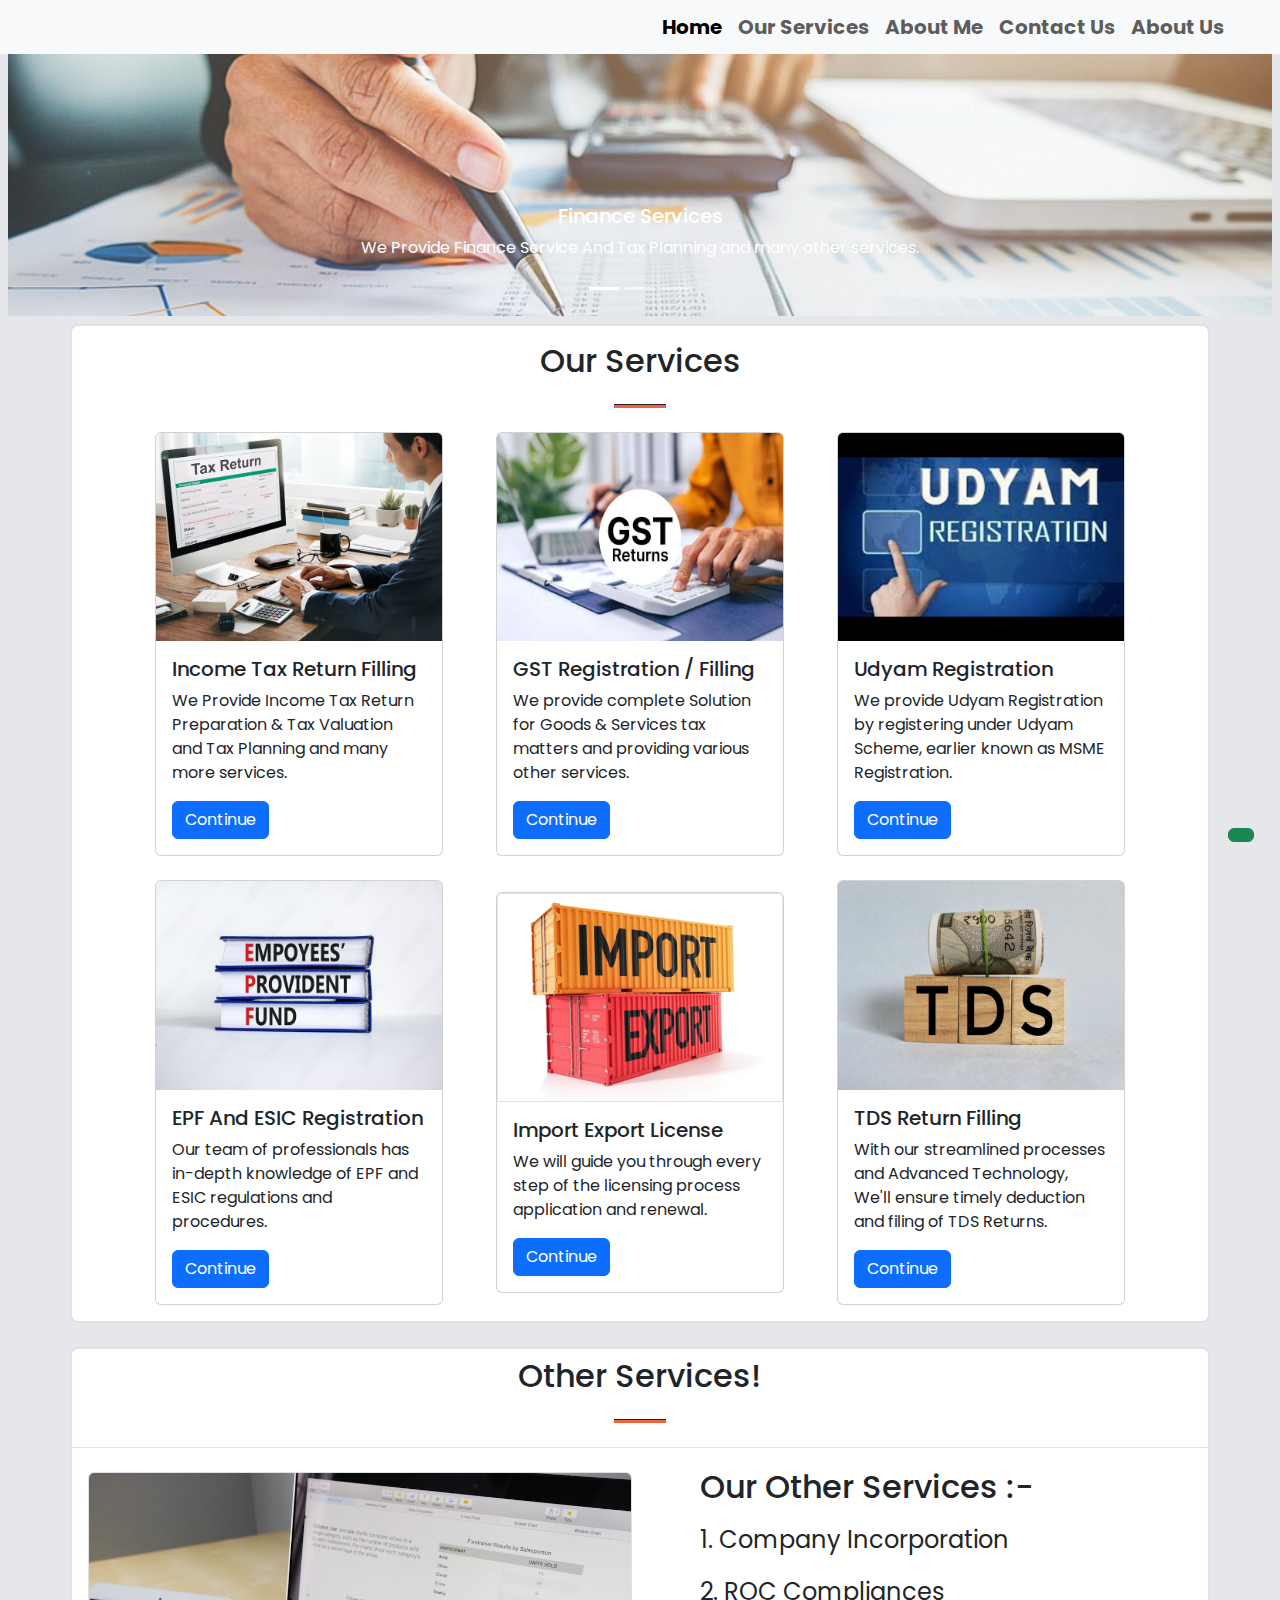
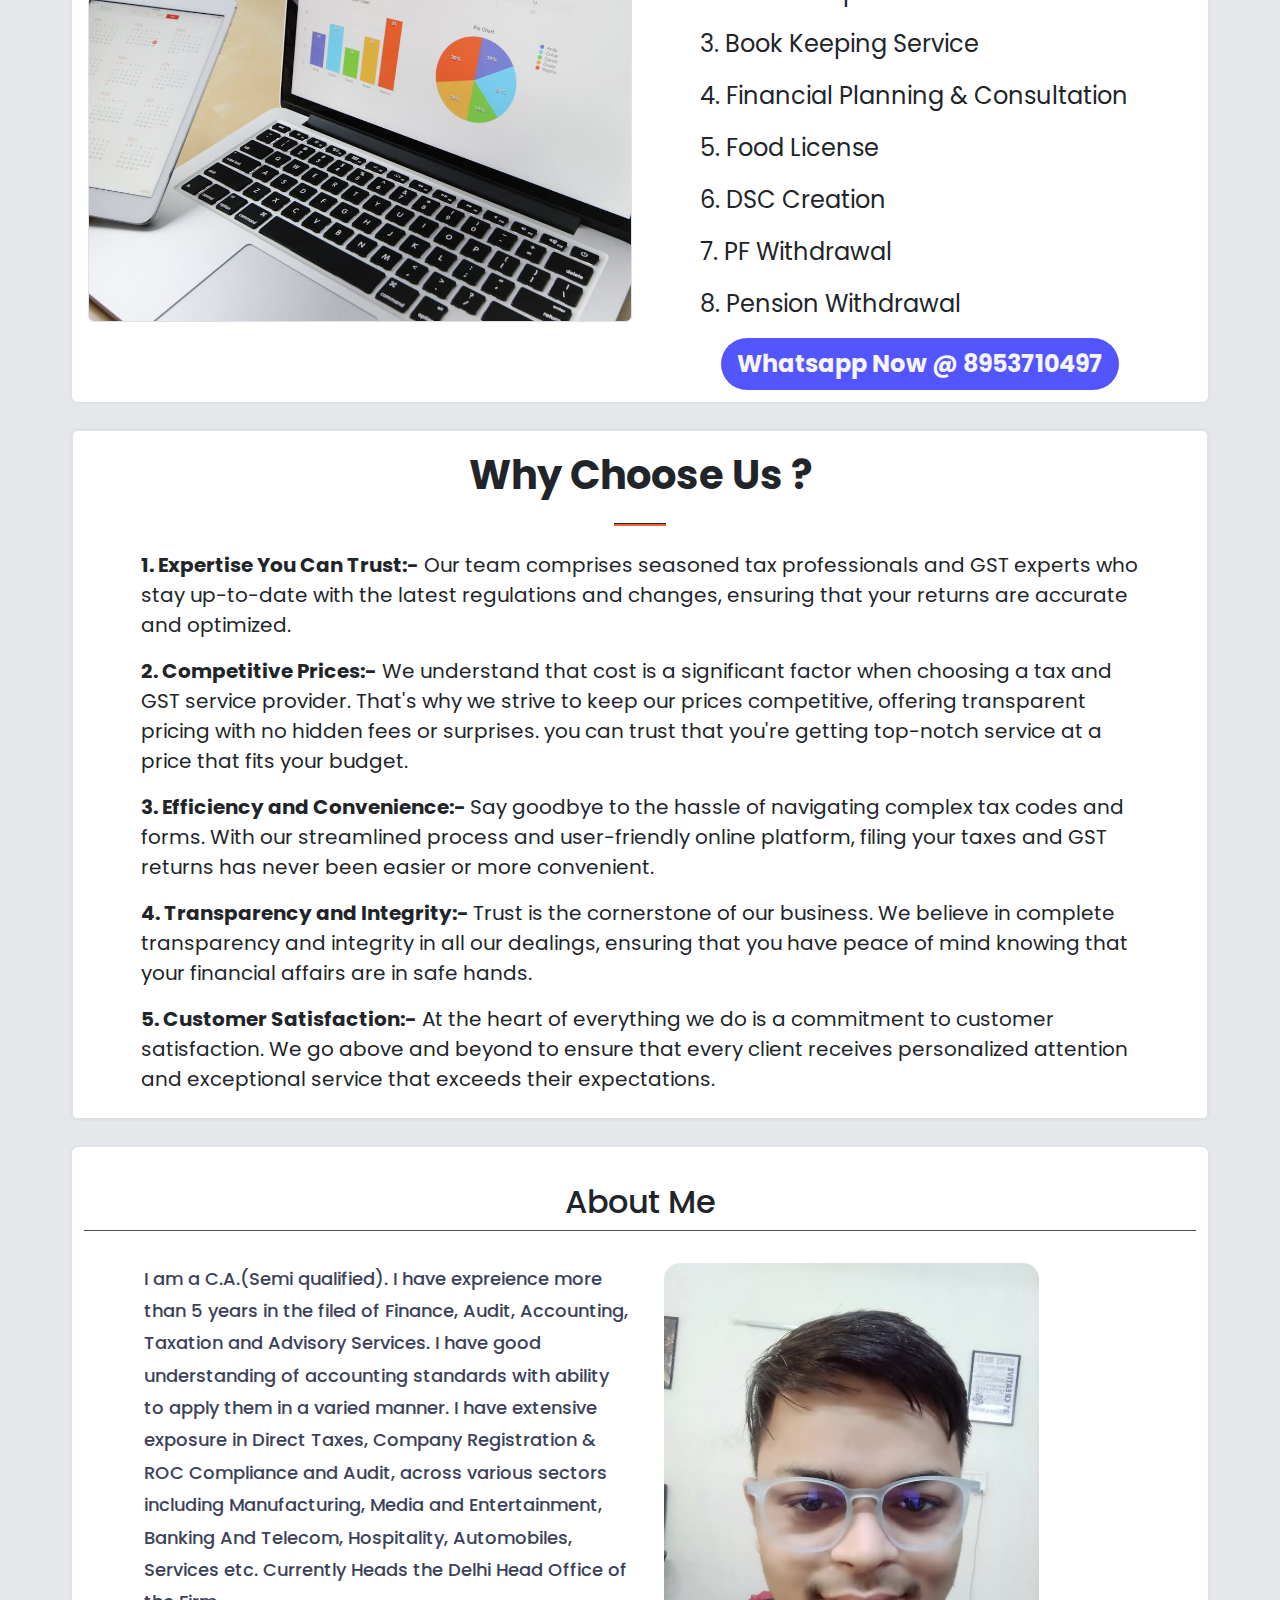
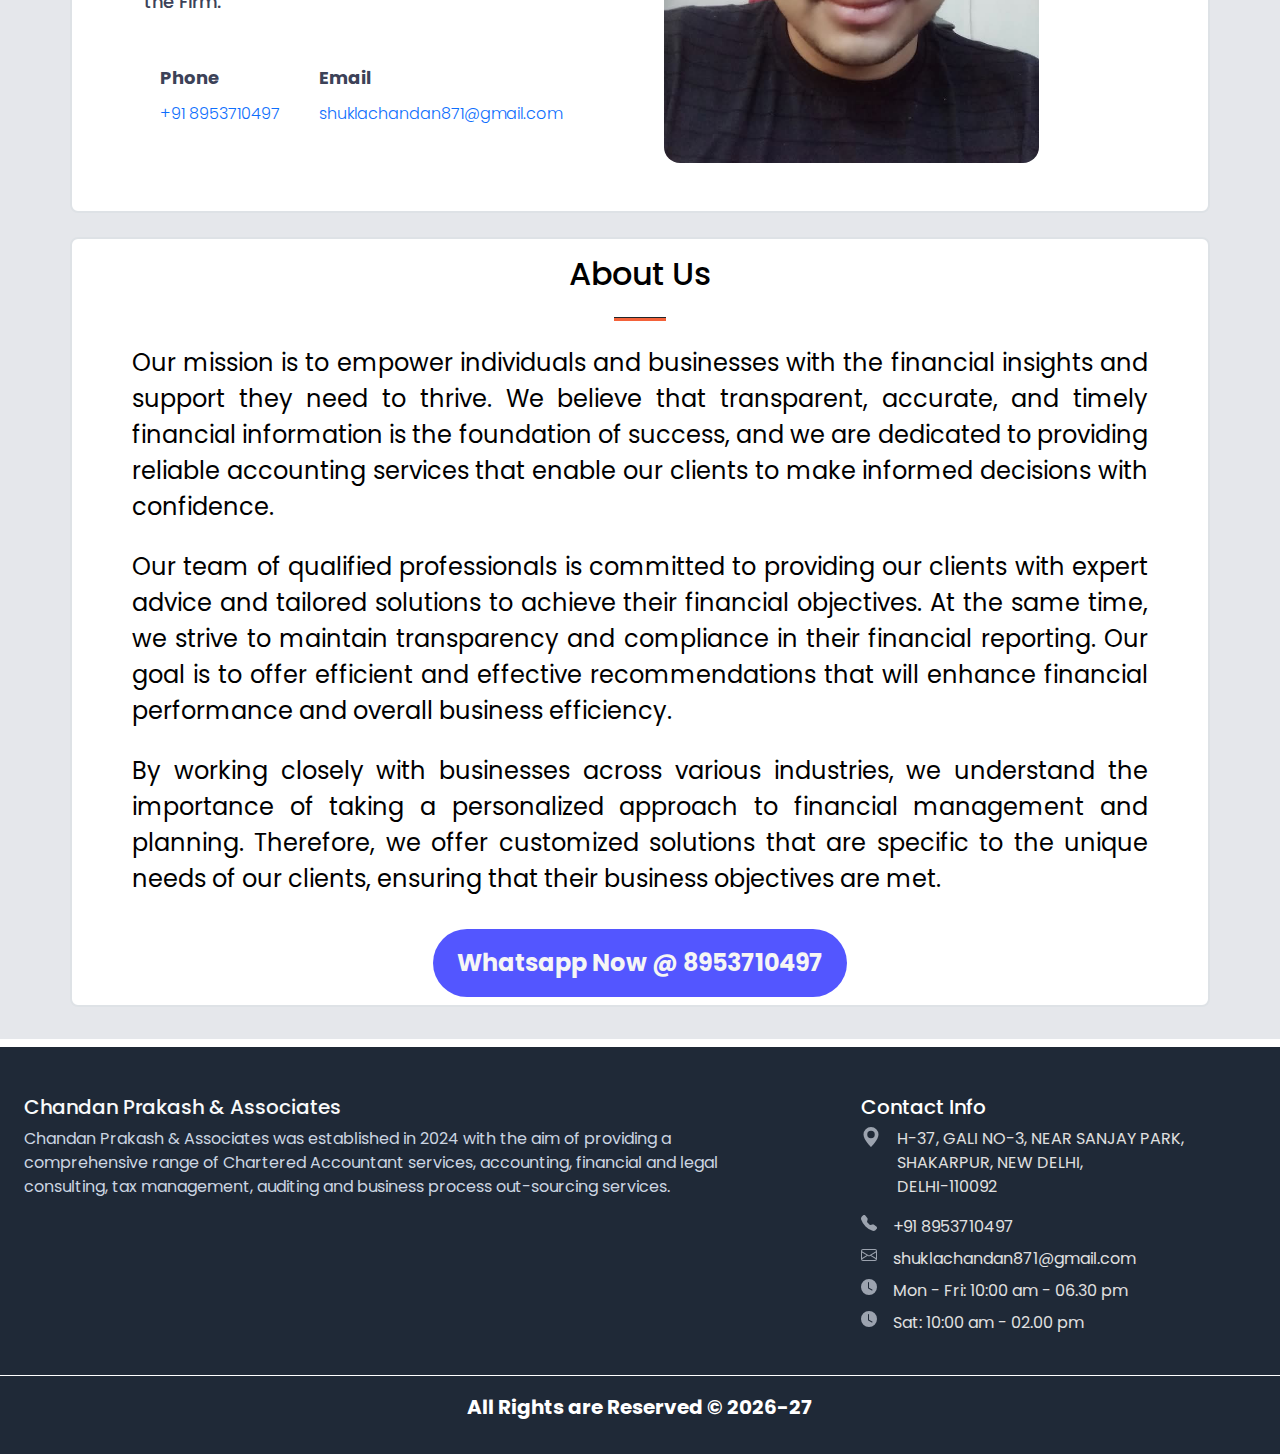
==== commit a57264f7: "fix hover styles for links and improve formatting" ====
--- a/index.html
+++ b/index.html
@@ -724,7 +724,8 @@
                   d="M1.885.511a1.745 1.745 0 0 1 2.61.163L6.29 2.98c.329.423.445.974.315 1.494l-.547 2.19a.68.68 0 0 0 .178.643l2.457 2.457a.68.68 0 0 0 .644.178l2.189-.547a1.75 1.75 0 0 1 1.494.315l2.306 1.794c.829.645.905 1.87.163 2.611l-1.034 1.034c-.74.74-1.846 1.065-2.877.702a18.6 18.6 0 0 1-7.01-4.42 18.6 18.6 0 0 1-4.42-7.009c-.362-1.03-.037-2.137.703-2.877z"
                 />
               </svg>
-              <div class="desc">+91 8953710497</div>
+              <div class="desc">
+                +91 8953710497</div>
             </li>
             <li class="text-gray-400 d-flex gap-3 mt-2">
               <svg
--- a/css/styles.css
+++ b/css/styles.css
@@ -3,31 +3,70 @@
 * {
     font-family: "Poppins", sans-serif;
 }
+
 :root {
     --bg-orange: hsla(13, 85%, 79%, 0.624);
 }
 
 
-#logo{
+#logo {
     max-width: 100px;
     max-height: 100px;
     border-radius: 5px;
 }
-html,body {
+
+html,
+body {
     scroll-behavior: smooth !important;
 }
 
 /* utility classes */
-.mw-1400{
+.mw-1400 {
     max-width: 1400px;
 }
-.mw-400{
+
+.mw-400 {
     max-width: 700px;
 }
-.h-350{
+
+.h-350 {
     height: 450px;
 }
 
+.min-w {
+    min-width: 95vh;
+}
+
+.bg-gray-800 {
+    background-color: #1f2937;
+}
+
+.text-gray-400 {
+    color: #9ca3af;
+}
+
+.text-slate-300 {
+    color: #cbd5e1;
+}
+
+.pr-40 {
+    padding-right: 40px;
+}
+
+.desc {
+    color: #e0e0e0;
+}
+
+
+/*------------------------ responsive images */
+
+.blur-img {
+    filter: blur(1px);
+    /* filter: grayscale(100%); */
+}
+
+
+/* ------------------- */
 
 #mainNav {
     box-shadow: 0 0.5rem 1rem rgba(0, 0, 0, 0.15);
@@ -69,13 +108,14 @@
     display: grid;
     gap: 5px;
     grid-template-columns: repeat(3, 1fr);
-    grid-template-rows:auto;
+    grid-template-rows: auto;
     padding: 0.75rem 0.75rem;
     align-items: start;
     border: 1px solid black;
     border-radius: 5px;
 }
-.icon-center{
+
+.icon-center {
     text-align: -webkit-center;
 }
 
@@ -128,4 +168,168 @@
     position: fixed;
     bottom: 5%;
     right: 2%;
+}
+
+
+/* About me section */
+/* .about {
+    
+} */
+
+.about-content {
+    padding-top: 100px;
+    /* TODO:
+ */
+}
+
+/*.single-about-txt*/
+.single-about-txt h3 {
+    font-size: 18px;
+    color: #3c4258;
+    text-transform: initial;
+    line-height: 1.8;
+}
+
+.single-about-txt p {
+    font-size: 16px;
+    color: #999fb3;
+    padding: 35px 0 43px;
+    border-bottom: 1px solid #999fb3;
+}
+
+.single-about-add-info {
+    margin: 35px 0;
+}
+
+.single-about-add-info h3 {
+    /* color: #636a82;
+    font-size: 16px; */
+    text-transform: capitalize;
+}
+
+.single-about-add-info p {
+    font-weight: 300;
+    border: 0;
+    padding: 0;
+    margin-top: 3px;
+}
+
+/*.single-about-txt*/
+
+/*.single-about-img */
+.single-about-img {
+    position: relative;
+    box-shadow: 0 5px 20px rgba(14, 25, 80, .30);
+}
+
+.single-about-img:before {
+    position: absolute;
+    content: " ";
+    top: 0;
+    left: 0;
+    width: 109%;
+    height: 100%;
+    background: rgba(31, 44, 108, .3);
+}
+
+.single-about-img img {
+    max-width: 500px;
+    height: 468px;
+}
+
+.about-list-icon {
+    display: flex;
+    justify-content: center;
+    align-items: center;
+    position: absolute;
+    bottom: 0;
+    left: 0;
+    width: 109%;
+    height: 90px;
+    background: #1f2c6c;
+}
+
+/*.ab-list-icon */
+.about-list-icon ul {
+    display: flex;
+}
+
+.about-list-icon ul li a {
+    padding-right: 22px;
+    cursor: pointer;
+    color: #fff;
+}
+
+.about-list-icon ul li a {
+    cursor: pointer;
+    color: #fff;
+    display: inline-block;
+    border: 2px solid;
+    margin-left: 20px;
+    border-radius: 8px;
+    width: 30px;
+    height: 30px;
+    line-height: 28px;
+    text-align: center;
+}
+
+.about-list-icon ul li a i {
+    margin-left: 6px;
+}
+
+/*  */
+.section-heading h2 {
+    /* font-size: 24px; */
+
+
+    /* padding-bottom: 50px; */
+    border-bottom: 1.5px solid hsl(0, 0%, 30%);
+}
+
+
+/* --------contact section  */
+
+.info-part {
+    background-color: hsl(217, 91%, 70%);
+    padding: 50px 30px 37px;
+    text-align: center;
+    height: 250px;
+    max-height: 300px;
+    border-radius: 1rem;
+
+}
+
+.loc-padd {
+    padding: 47px 29px 18px !important;
+}
+
+.links:hover {
+    font-weight: 500;
+    color: #4ade80 !important;
+    text-decoration: underline !important;
+}
+
+.info-part:hover {
+    background-color: hsl(221, 83%, 60%);
+}
+
+.icon-part {
+    width: 70px;
+    height: 70px;
+    text-align: center;
+    line-height: 70px;
+    margin: 0 auto;
+}
+
+.cursor-pointer {
+    cursor: pointer;
+}
+
+.content-part {
+    font-size: 18px;
+}
+
+.content-part p {
+    margin: 0;
+    font-size: 1rem;
 }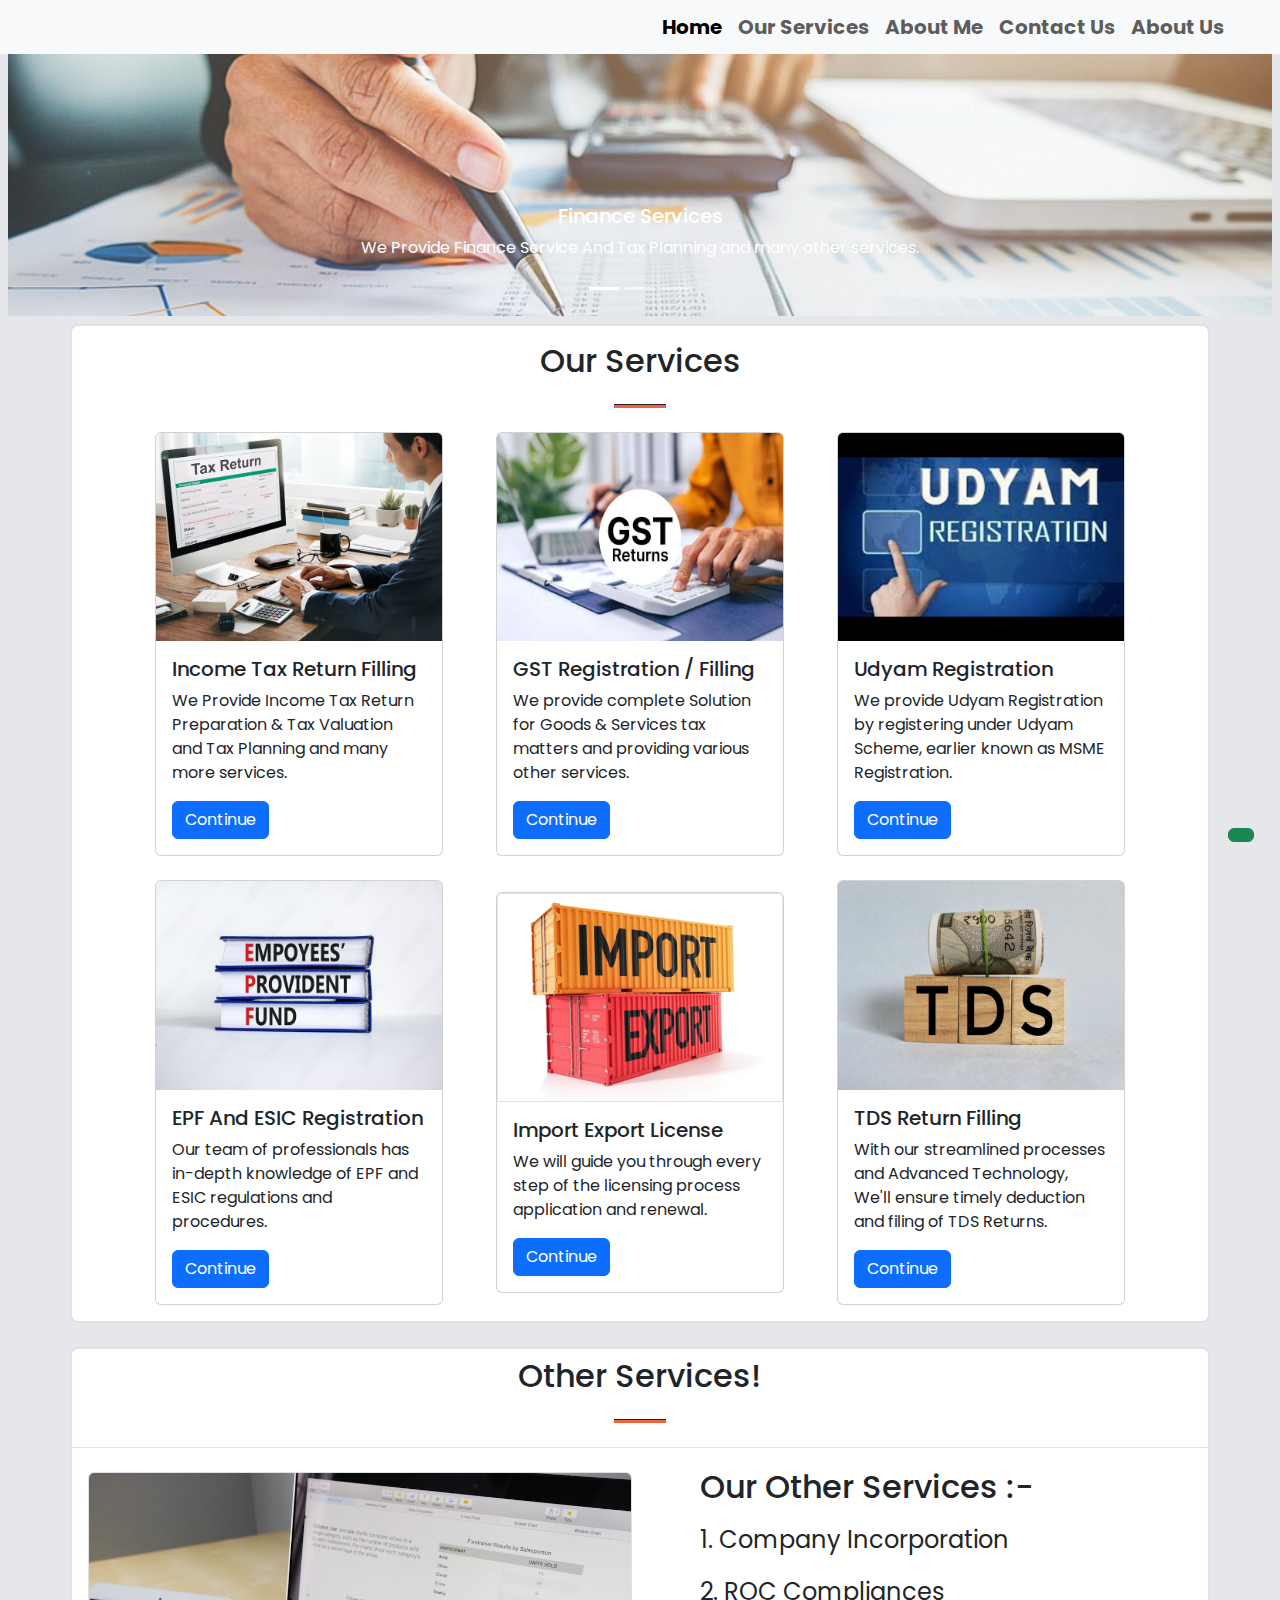
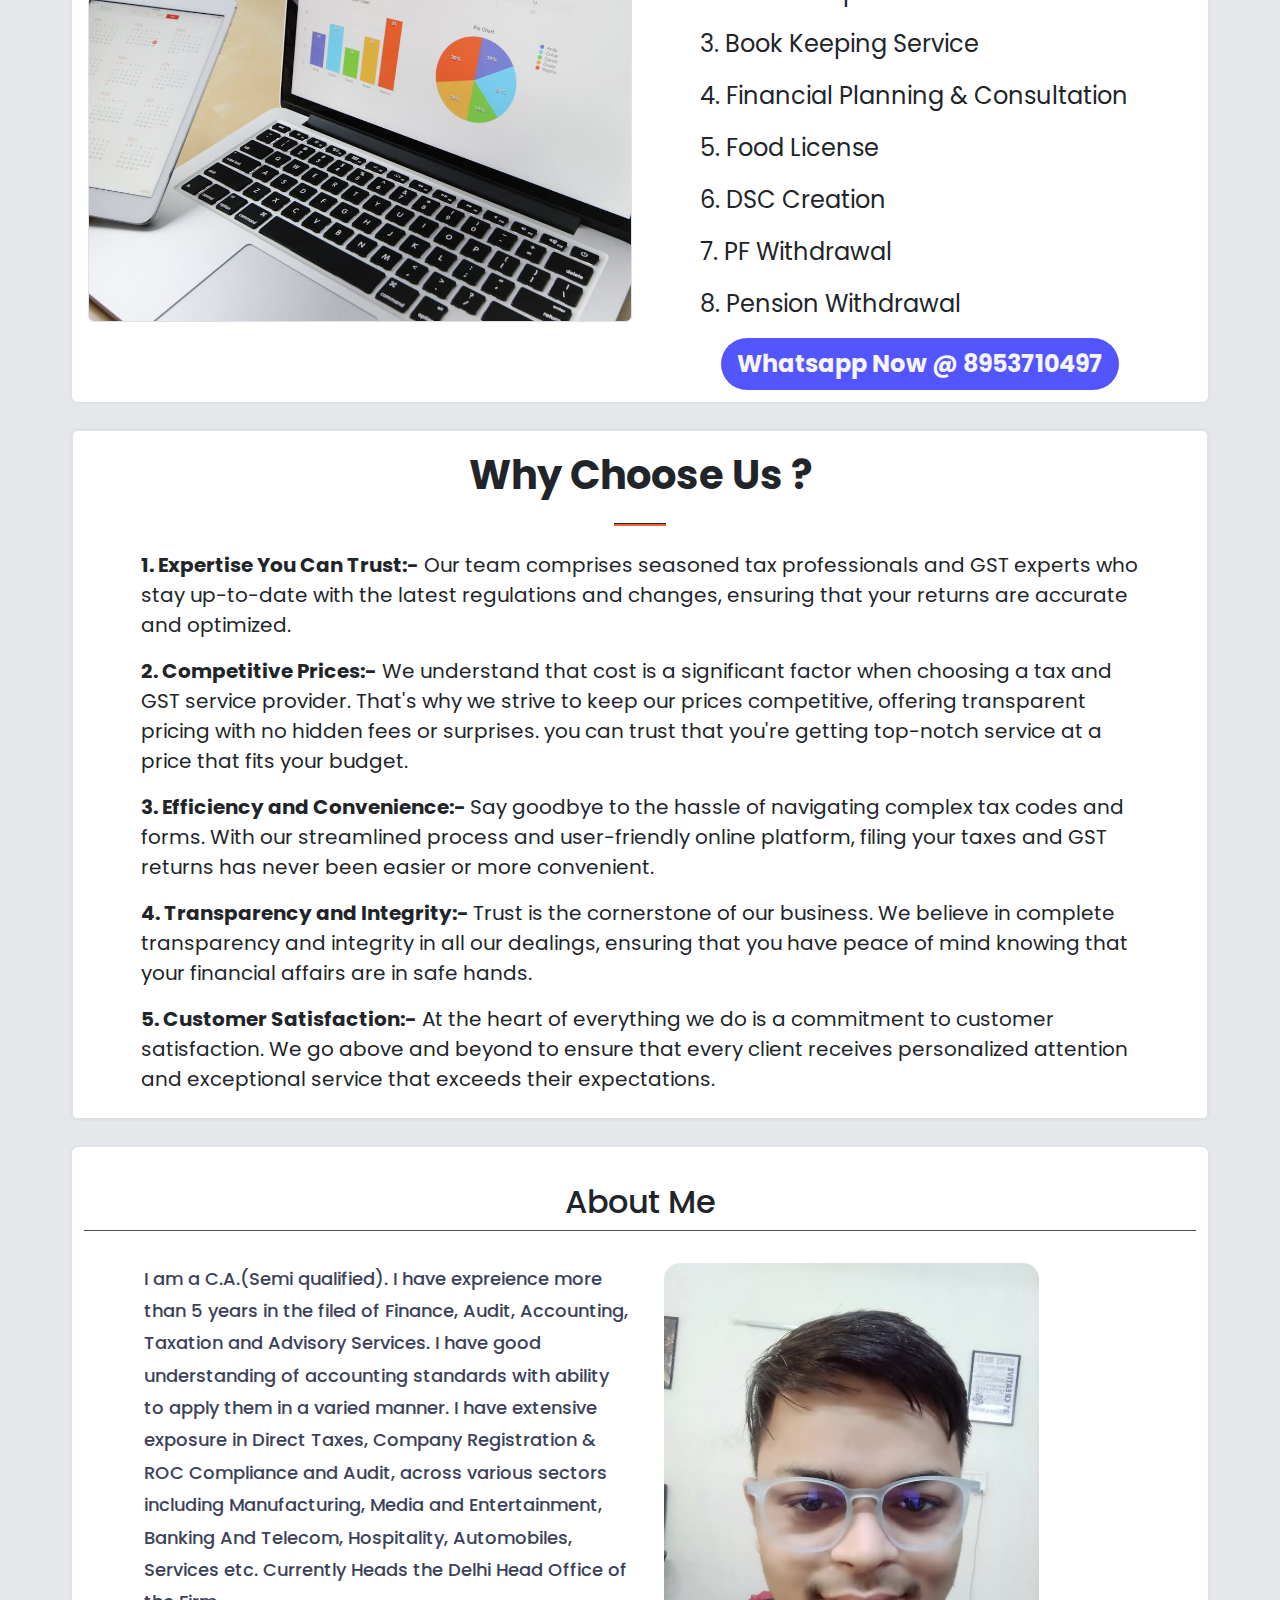
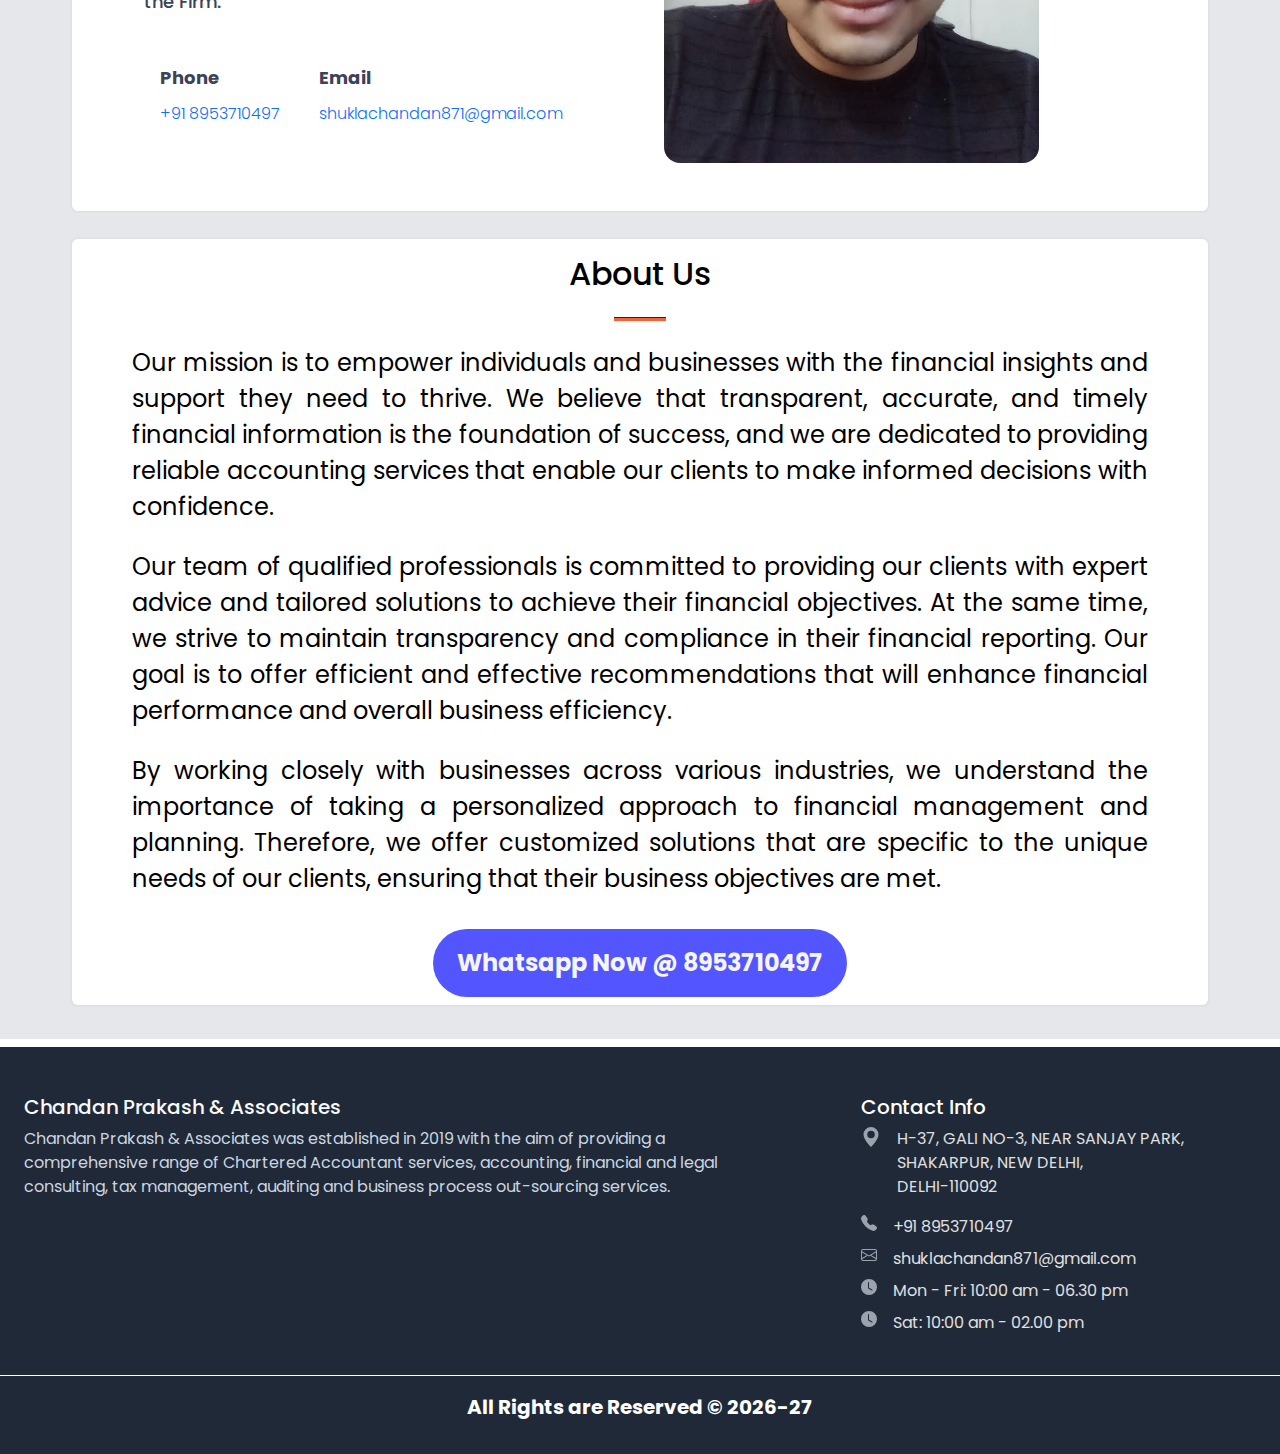
==== commit 5582baad: "fix bugs." ====
--- a/index.html
+++ b/index.html
@@ -682,7 +682,7 @@
         <div class="col col-md-12 col-lg-7 pr-4">
           <h3 class="fs-5 text-light">Chandan Prakash & Associates</h3>
           <p class="text-slate-300">
-            Chandan Prakash & Associates was established in 2024 with the aim of
+            Chandan Prakash & Associates was established in 2019 with the aim of
             providing a comprehensive range of Chartered Accountant services,
             accounting, financial and legal consulting, tax management, auditing
             and business process out-sourcing services.
--- a/css/styles.css
+++ b/css/styles.css
@@ -58,12 +58,7 @@
 }
 
 
-/*------------------------ responsive images */
-
-.blur-img {
-    filter: blur(1px);
-    /* filter: grayscale(100%); */
-}
+
 
 
 /* ------------------- */
@@ -172,14 +167,11 @@
 
 
 /* About me section */
-/* .about {
-    
-} */
+
 
 .about-content {
     padding-top: 100px;
-    /* TODO:
- */
+
 }
 
 /*.single-about-txt*/
@@ -202,8 +194,6 @@
 }
 
 .single-about-add-info h3 {
-    /* color: #636a82;
-    font-size: 16px; */
     text-transform: capitalize;
 }
 
@@ -222,32 +212,13 @@
     box-shadow: 0 5px 20px rgba(14, 25, 80, .30);
 }
 
-.single-about-img:before {
-    position: absolute;
-    content: " ";
-    top: 0;
-    left: 0;
-    width: 109%;
-    height: 100%;
-    background: rgba(31, 44, 108, .3);
-}
+
 
 .single-about-img img {
     max-width: 500px;
     height: 468px;
 }
 
-.about-list-icon {
-    display: flex;
-    justify-content: center;
-    align-items: center;
-    position: absolute;
-    bottom: 0;
-    left: 0;
-    width: 109%;
-    height: 90px;
-    background: #1f2c6c;
-}
 
 /*.ab-list-icon */
 .about-list-icon ul {
@@ -279,10 +250,7 @@
 
 /*  */
 .section-heading h2 {
-    /* font-size: 24px; */
-
-
-    /* padding-bottom: 50px; */
+
     border-bottom: 1.5px solid hsl(0, 0%, 30%);
 }
 
@@ -332,4 +300,13 @@
 .content-part p {
     margin: 0;
     font-size: 1rem;
+}
+
+@media screen and (max-width:320px) {
+    .h-fs-7{
+        font-size: 1rem !important;
+    }
+    .fs-7{
+        font-size: 14px !important;
+    }
 }